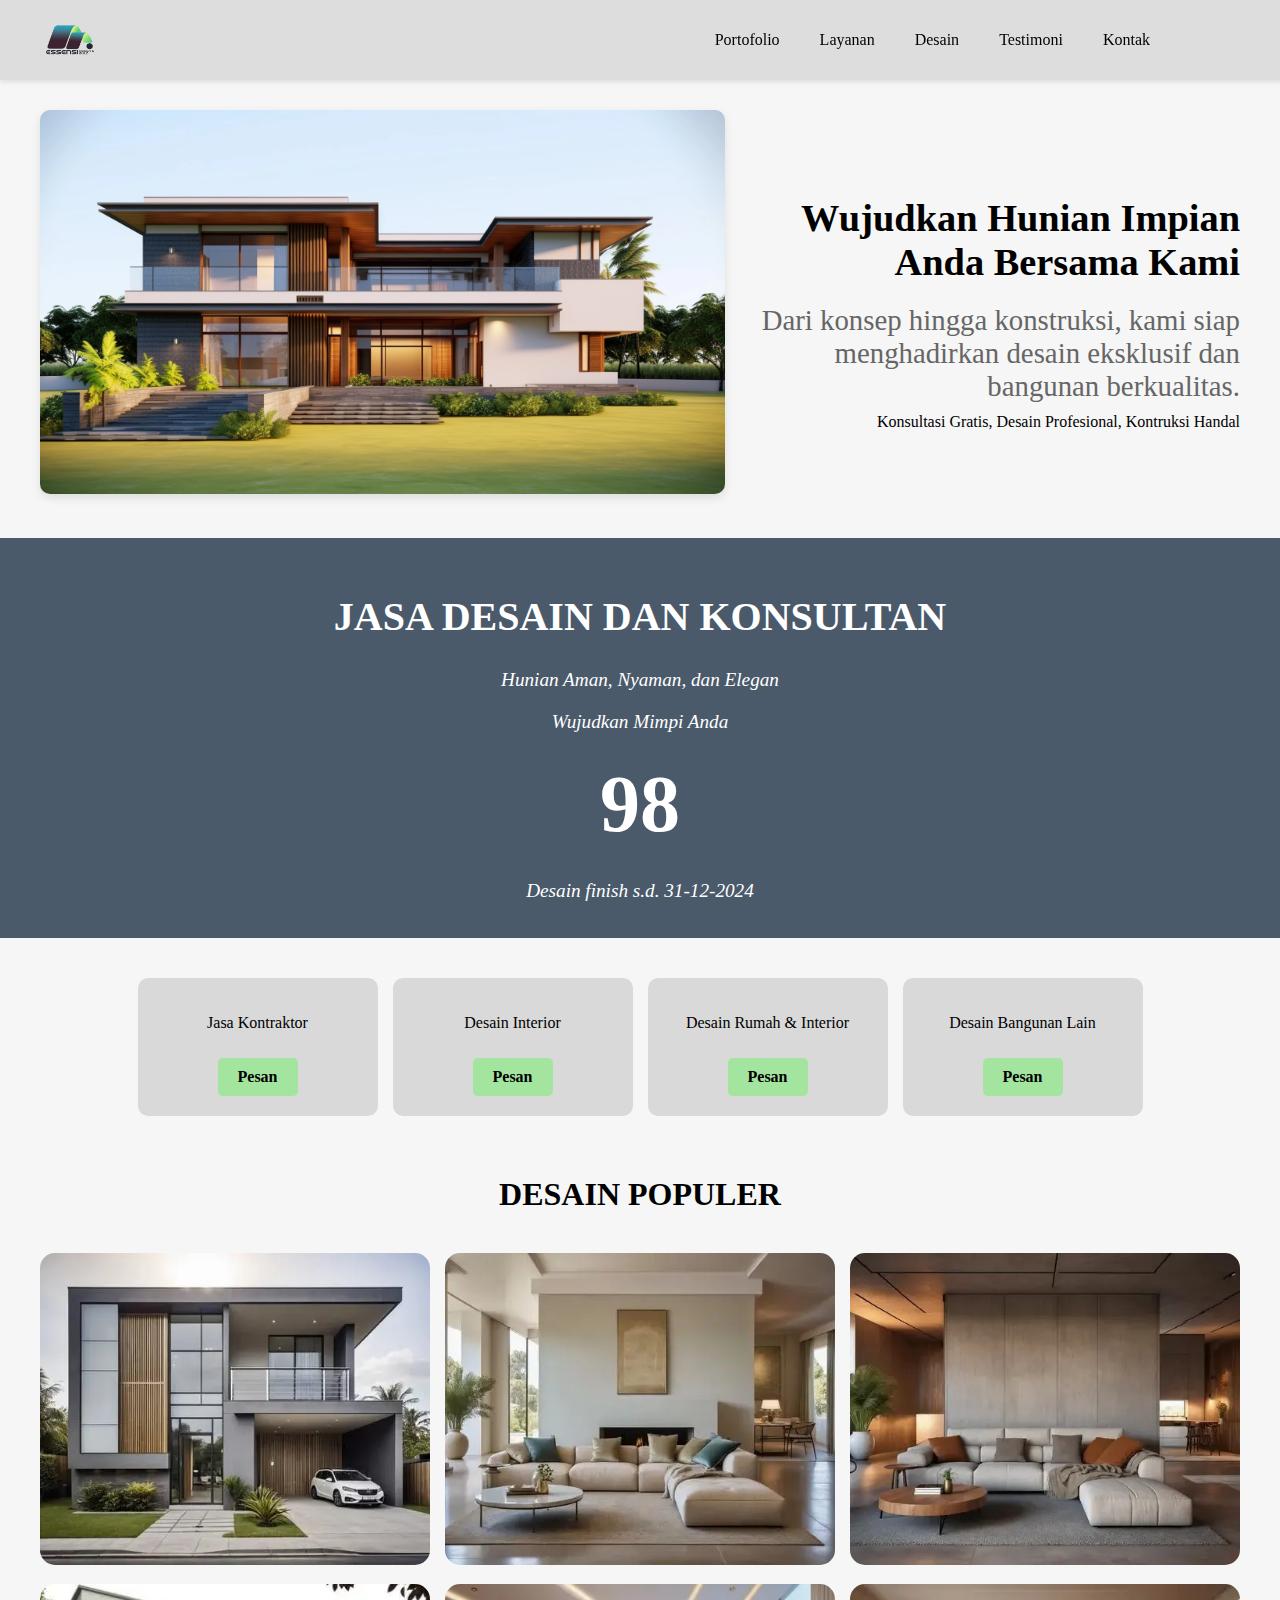
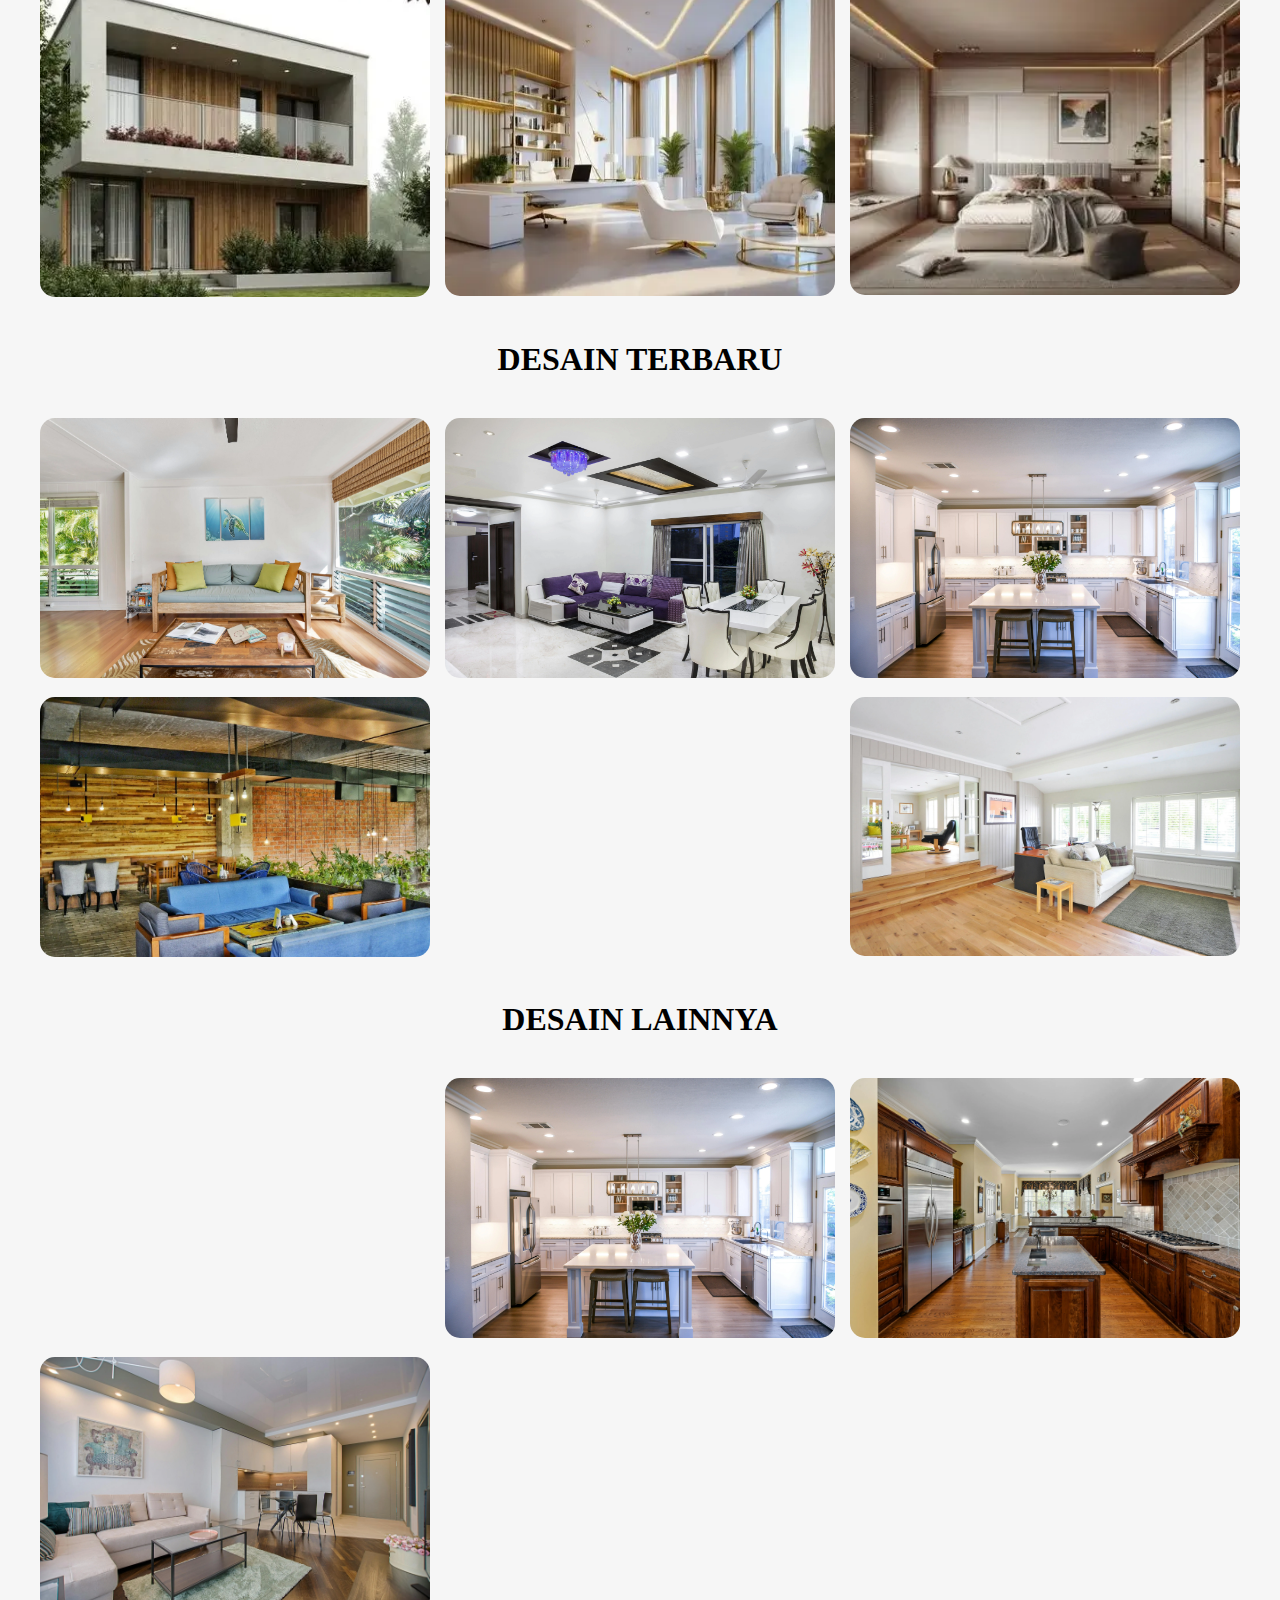
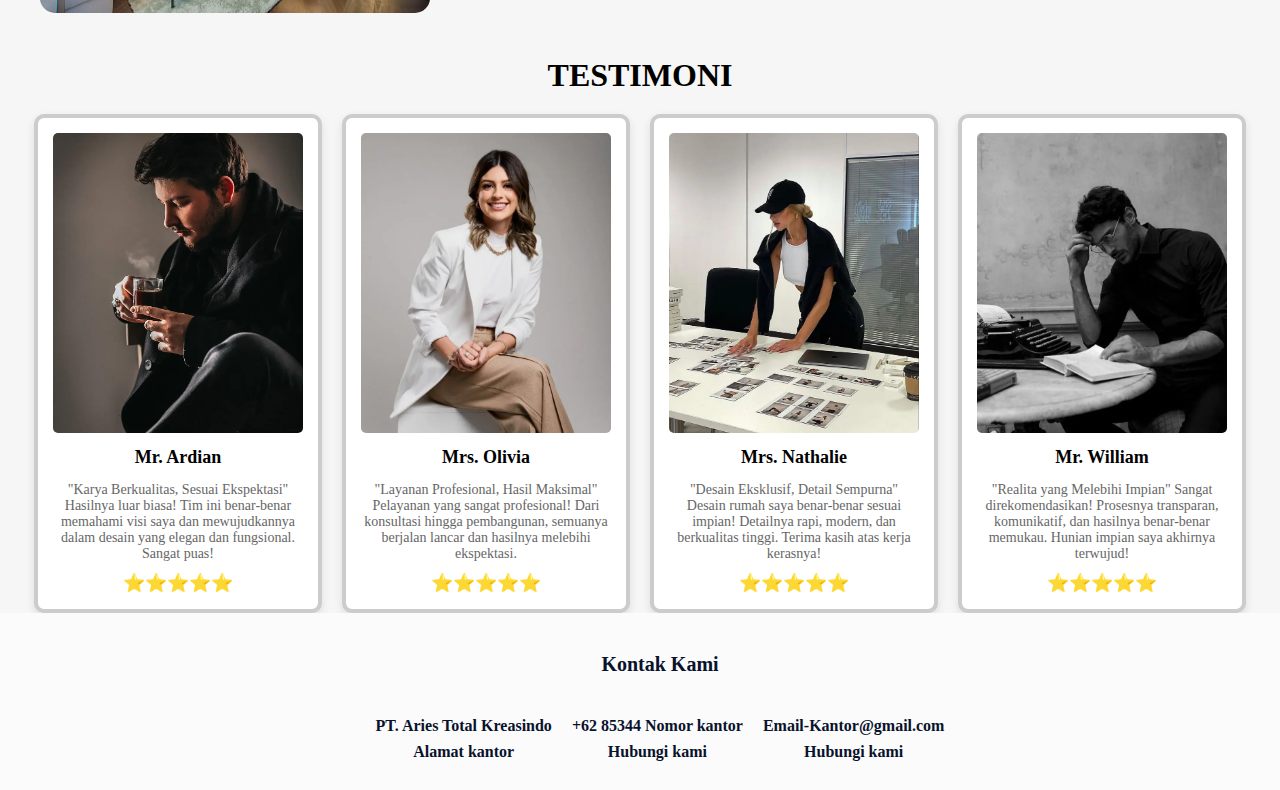
==== index.html @ 27dd362c "modif html dan css menambah link google consul" ====
<!DOCTYPE html>
<html lang="en">
  <head>
    <meta
      name="google-site-verification"
      content="Lhxa6I04Rz9DuN6aPB8t-ZEg6xB-5nT1MiV9J8UK8IE"
    />
    <!-- Google Tag Manager -->
    <script>
      (function (w, d, s, l, i) {
        w[l] = w[l] || [];
        w[l].push({ "gtm.start": new Date().getTime(), event: "gtm.js" });
        var f = d.getElementsByTagName(s)[0],
          j = d.createElement(s),
          dl = l != "dataLayer" ? "&l=" + l : "";
        j.async = true;
        j.src = "https://www.googletagmanager.com/gtm.js?id=" + i + dl;
        f.parentNode.insertBefore(j, f);
      })(window, document, "script", "dataLayer", "GTM-K8VXQ22W");
    </script>
    <!-- End Google Tag Manager -->
    <!-- Google tag (gtag.js) -->
    <script
      async
      src="https://www.googletagmanager.com/gtag/js?id=G-MWXCD2G1YJ"
    ></script>
    <script script>
      window.dataLayer = window.dataLayer || [];
      function gtag() {
        dataLayer.push(arguments);
      }
      gtag("js", new Date());
      gtag("config", "G-MWXCD2G1YJ");
    </script>
    <meta http-equiv="Expires" content="Mon, 01 Jan 2025 00:00:00 GMT" />
    <meta
      name="google-site-verification"
      content="nimETNYYicvZLIkMC8TzMScWFqzdzGbXaJ8xzexM8T8"
    />
    <meta charset="UTF-8" />
    <meta name="viewport" content="width=device-width, initial-scale=1.0" />
    <meta
      http-equiv="Cache-Control"
      content="no-cache, no-store, must-revalidate"
    />
    <meta http-equiv="Pragma" content="no-cache" />
    <meta http-equiv="Expires" content="0" />

    <!-- Font Google -->
    <link rel="preconnect" href="https://fonts.googleapis.com" />
    <link rel="preconnect" href="https://fonts.gstatic.com" crossorigin />
    <link
      href="https://fonts.googleapis.com/css2?family=Poppins:ital,wght@0,100;0,200;0,300;0,400;0,500;0,600;0,700;0,800;0,900;1,100;1,200;1,300;1,400;1,500;1,600;1,700;1,800;1,900&display=swap"
      rel="stylesheet"
    />
    <!-- My Sitemap XML -->
    <link rel="stylesheet" href="sitemap.xml" />
    <!-- My Script Js -->
    <link rel="stylesheet" href="script.js" />
    <!-- My Style -->
    <link rel="stylesheet" href="style.css?v=1.0" />
    <!-- Logo Title Bar -->
    <link rel="icon" href="image/LOGO4.webp" type="image/x-icon" />
    <!-- Title -->
    <title>Esensi Desain</title>
  </head>
  <body>
    <!-- Header -->
    <nav class="navbar">
      <div class="logo">
        <img src="image/LOGO4.webp" alt="Logo Perusahaan" width="200" />
        <p></p>
      </div>
      <!-- Tombol Hamburger -->
      <div class="hamburger">☰</div>
      <!-- Menu Navigasi -->
      <ul class="menu">
        <li><a href="#portofolio">Portofolio</a></li>
        <li><a href="#jasa-desain">Layanan</a></li>
        <li><a href="#desain-populer">Desain</a></li>
        <li><a href="#testimoni">Testimoni</a></li>
        <li>
          <a
            href="https://wa.me/PHONE_NUMBER?text=Halo,%20saya%20ingin%20memesan%20Jasa%20Kontraktor"
            >Kontak</a
          >
        </li>
      </ul>
    </nav>
    <!-- Header Akhir -->

    <!-- Badan Ke 1 -->
    <div class="container">
      <div class="image-section">
        <img
          src="image/bg2.webp"
          alt="Hunian Impian"
          loading="lazy"
          width="800"
          height="600"
        />
      </div>
      <div class="text-section">
        <h1>Wujudkan Hunian Impian Anda Bersama Kami</h1>
        <p>
          Dari konsep hingga konstruksi, kami siap menghadirkan desain eksklusif
          dan bangunan berkualitas.
        </p>
        <h8>Konsultasi Gratis, Desain Profesional, Kontruksi Handal</h8>
      </div>
    </div>
    <!-- Jasa Desain Rumah -->
    <div id="jasa-desain" class="section-banner">
      <h1>JASA DESAIN DAN KONSULTAN</h1>
      <p>Hunian Aman, Nyaman, dan Elegan</p>
      <p>Wujudkan Mimpi Anda</p>
      <div class="counter">98</div>
      <p class="date-info">Desain finish s.d. 31-12-2024</p>
    </div>
    <!-- Pesan -->
    <div class="container">
      <div class="card">
        <p>Jasa Kontraktor</p>
        <a
          href="https://wa.me/PHONE_NUMBER?text=Halo,%20saya%20ingin%20memesan%20Jasa%20Kontraktor"
          class="btn"
          >Pesan</a
        >
      </div>
      <div class="card">
        <p>Desain Interior</p>
        <a
          href="https://wa.me/PHONE_NUMBER?text=Halo,%20saya%20ingin%20memesan%20Jasa%20Desain%20Interior"
          class="btn"
          >Pesan</a
        >
      </div>
      <div class="card">
        <p>Desain Rumah &amp; Interior</p>
        <a
          href="https://wa.me/PHONE_NUMBER?text=Halo,%20saya%20ingin%20memesan%20Jasa%20Desain%20Rumah%20dan%20Interior"
          class="btn"
          >Pesan</a
        >
      </div>
      <div class="card">
        <p>Desain Bangunan Lain</p>
        <a
          href="https://wa.me/PHONE_NUMBER?text=Halo,%20saya%20ingin%20memesan%20Jasa%20Desain%20Bangunan%20Lain"
          class="btn"
          >Pesan</a
        >
      </div>
    </div>
    <!-- Desain Popular -->
    <h1>DESAIN POPULER</h1>
    <div id="desain-populer" class="image-grid">
      <picture>
        <source srcset="image/dp1.webp" type="image/webp" />
        <img
          src="image/dp1.jpg"
          alt="Desain rumah minimalis dengan konsep modern"
          loading="lazy"
          width="800"
          height="600"
        />
      </picture>
      <picture>
        <source srcset="image/dp2.webp" type="image/webp" />
        <img
          src="image/dp2.jpg"
          alt="Interior rumah dengan pencahayaan alami"
          loading="lazy"
          width="800"
          height="600"
        />
      </picture>
      <picture>
        <source srcset="image/dp3.webp" type="image/webp" />
        <img
          src="image/dp3.jpg"
          alt="Tata ruang yang elegan dengan warna netral"
          loading="lazy"
          width="800"
          height="600"
        />
      </picture>
      <picture>
        <source srcset="image/dp4.webp" type="image/webp" />
        <img
          src="image/dp4.jpg"
          alt="Dapur modern dengan desain minimalis"
          loading="lazy"
          width="800"
          height="600"
        />
      </picture>
      <picture>
        <source srcset="image/dp5.webp" type="image/webp" />
        <img
          src="image/dp5.jpg"
          alt="Kamar tidur dengan dekorasi kayu alami"
          loading="lazy"
          width="800"
          height="600"
        />
      </picture>
      <picture>
        <source srcset="image/dp6.webp" type="image/webp" />
        <img
          src="image/dp6.jpg"
          alt="Kamar tidur dengan dekorasi kayu alami"
          loading="lazy"
          width="800"
          height="600"
        />
      </picture>
    </div>
    <h1>DESAIN TERBARU</h1>
    <div class="image-grid">
      <picture>
        <source srcset="image/dt1.webp" type="image/webp" />
        <img
          src="image/dt1.jpg"
          alt="Desain rumah modern minimalis"
          loading="lazy"
          width="800"
          height="600"
        />
      </picture>
      <picture>
        <source srcset="image/dt2.webp" type="image/webp" />
        <img
          src="image/dt2.jpg"
          alt="Interior rumah dengan pencahayaan alami"
          loading="lazy"
          width="800"
          height="600"
        />
      </picture>
      <picture>
        <source srcset="image/dt3.webp" type="image/webp" />
        <img
          src="image/dt3.jpg"
          alt="Desain ruang tamu elegan"
          loading="lazy"
          width="800"
          height="600"
        />
      </picture>
      <picture>
        <source srcset="image/dt4.webp" type="image/webp" />
        <img
          src="image/dt4.jpg"
          alt="Dapur dengan konsep terbuka"
          loading="lazy"
          width="800"
          height="600"
        />
      </picture>
      <picture>
        <source srcset="image/dt5.webp" type="image/webp" />
        <img
          src="image/dt5.jpg"
          alt="Kamar tidur nyaman dengan dekorasi kayu"
          loading="lazy"
          width="800"
          height="600"
        />
      </picture>
      <picture>
        <source srcset="image/dt6.webp" type="image/webp" />
        <img
          src="image/dt6.jpg"
          alt="Teras rumah minimalis modern"
          loading="lazy"
          width="800"
          height="600"
        />
      </picture>
    </div>
    <h1>DESAIN LAINNYA</h1>
    <div class="image-grid">
      <picture>
        <source srcset="image/dl1.webp" type="image/webp" />
        <img
          src="image/dl1.jpg"
          alt="Desain rumah modern minimalis"
          loading="lazy"
          width="800"
          height="600"
        />
      </picture>
      <picture>
        <source srcset="image/dl2.webp" type="image/webp" />
        <img
          src="image/dl2.jpg"
          alt="Desain rumah modern minimalis"
          loading="lazy"
          width="800"
          height="600"
        />
      </picture>
      <picture>
        <source srcset="image/dl3.webp" type="image/webp" />
        <img
          src="image/dl3.jpg"
          alt="Desain rumah modern minimalis"
          loading="lazy"
          width="800"
          height="600"
        />
      </picture>
      <picture>
        <source srcset="image/dl4.webp" type="image/webp" />
        <img
          src="image/dl4.jpg"
          alt="Dapur dengan konsep terbuka"
          loading="lazy"
          width="800"
          height="600"
        />
      </picture>
      <picture>
        <source srcset="image/dl5.webp" type="image/webp" />
        <img
          src="image/dl5.jpg"
          alt="Kamar tidur nyaman dengan dekorasi kayu"
          loading="lazy"
          width="800"
          height="600"
        />
      </picture>
      <picture>
        <source srcset="image/dl6.webp" type="image/webp" />
        <img
          src="image/dl6.jpg"
          alt="Teras rumah minimalis modern"
          loading="lazy"
          width="800"
          height="600"
        />
      </picture>
    </div>

    <!-- Testimoni -->
    <h1>TESTIMONI</h1>
    <div id="testimoni" class="testimonial-container">
      <div class="testimonial-card">
        <picture>
          <source srcset="image/tes1.webp" type="image/webp" />
          <img
            src="image/tes1.jpg"
            alt="mewujudkannya dalam desain yang elegan dan fungsional"
            loading="lazy"
            width="800"
            height="600"
          />
        </picture>
        <h2>Mr. Ardian</h2>
        <p>
          "Karya Berkualitas, Sesuai Ekspektasi" Hasilnya luar biasa! Tim ini
          benar-benar memahami visi saya dan mewujudkannya dalam desain yang
          elegan dan fungsional. Sangat puas!
        </p>
        <div class="stars">⭐⭐⭐⭐⭐</div>
      </div>

      <div class="testimonial-card">
        <picture>
          <source srcset="image/tes2.webp" type="image/webp" />
          <img
            src="image/tes2.jpg"
            alt="sangat profesional! Dari konsultasi hingga pembangunan, semuanya berjalan lancar dan hasilnya melebihi ekspektasi"
            loading="lazy"
            width="800"
            height="600"
          />
        </picture>
        <h2>Mrs. Olivia</h2>
        <p>
          "Layanan Profesional, Hasil Maksimal" Pelayanan yang sangat
          profesional! Dari konsultasi hingga pembangunan, semuanya berjalan
          lancar dan hasilnya melebihi ekspektasi.
        </p>
        <div class="stars">⭐⭐⭐⭐⭐</div>
      </div>

      <div class="testimonial-card">
        <picture>
          <source srcset="image/tes3.webp" type="image/webp" />
          <img
            src="image/tes3.jpg"
            alt="Desain rumah saya benar-benar sesuai impian! Detailnya rapi, modern, dan berkualitas tinggi. Terima kasih atas kerja kerasnya"
            loading="lazy"
            width="800"
            height="600"
          />
        </picture>
        <h2>Mrs. Nathalie</h2>
        <p>
          "Desain Eksklusif, Detail Sempurna" Desain rumah saya benar-benar
          sesuai impian! Detailnya rapi, modern, dan berkualitas tinggi. Terima
          kasih atas kerja kerasnya!
        </p>
        <div class="stars">⭐⭐⭐⭐⭐</div>
      </div>

      <div class="testimonial-card">
        <picture>
          <source srcset="image/tes4.webp" type="image/webp" />
          <img
            src="image/tes4.jpg"
            alt="Prosesnya transparan, komunikatif, dan hasilnya benar-benar memukau. Hunian impian saya akhirnya terwujud"
            loading="lazy"
            width="800"
            height="600"
          />
        </picture>
        <h2>Mr. William</h2>
        <p>
          "Realita yang Melebihi Impian" Sangat direkomendasikan! Prosesnya
          transparan, komunikatif, dan hasilnya benar-benar memukau. Hunian
          impian saya akhirnya terwujud!
        </p>
        <div class="stars">⭐⭐⭐⭐⭐</div>
      </div>
    </div>

    <!-- Staf Ahli 
    <h1>STAFF AHLI</h1>
    <div id="staf-ahli" class="staff-container">
      <div class="staff-card">
        <picture>
          <source srcset="image/staf1.webp" type="image/webp" />
          <img
            src="image/staf1.jpg"
            alt="Staff 1"
            loading="lazy"
            width="800"
            height="600"
          />
        </picture>
        <h2>Mr. Arif</h2>
        <p>Senior ARC.</p>
      </div>

      <div class="staff-card">
        <picture>
          <source srcset="image/staf3.webp" type="image/webp" />
          <img
            src="image/staf3.jpg"
            alt="Senior ARC"
            loading="lazy"
            width="800"
            height="600"
          />
        </picture>
        <h2>Mrs. Lisa</h2>
        <p>Senior ARC.</p>
      </div>

      <div class="staff-card">
        <picture>
          <source srcset="image/staf2.webp" type="image/webp" />
          <img
            src="image/staf2.jpg"
            alt="Site Engineering"
            loading="lazy"
            width="800"
            height="600"
          />
        </picture>
        <h2>Mr. Nasri</h2>
        <p>S.E</p>
      </div>

      <div class="staff-card">
        <picture>
          <source srcset="image/staf4.webp" type="image/webp" />
          <img
            src="image/staf4.jpg"
            alt="Senior ARC"
            loading="lazy"
            width="800"
            height="600"
          />
        </picture>
        <h2>Mrs. Martha</h2>
        <p>Senior ARC.</p>
      </div>
    </div>-->

    <!-- Hubungkan file JavaScript -->
    <script src="script.js?v=1.0" defer></script>
    <!-- Foater AWAL -->
    <footer class="footer">
      <h3>Kontak Kami</h3>
      <div class="footer-container">
        <div class="footer-item">
          <i class="fas fa-building"></i>
          <p>
            <a href="https://maps.app.goo.gl/mDukpRxRAT25oryx7" target="_blank">
              PT. Aries Total Kreasindo<br />Alamat kantor
            </a>
          </p>
        </div>
        <div class="footer-item center">
          <i class="fas fa-phone"></i>
          <p>
            <a href="tel:+6285344........."
              >+62 85344 Nomor kantor <br />Hubungi kami</a
            >
          </p>
        </div>
        <div class="footer-item">
          <i class="fas fa-envelope"></i>
          <p>
            <a href="mailto:Somasi@gmail.com"
              >Email-Kantor@gmail.com <br />
              Hubungi kami</a
            >
          </p>
        </div>
      </div>
    </footer>
    <!-- Foater AKHIR -->
    <!-- Google Tag Manager (noscript) -->
    <noscript
      ><iframe
        src="https://www.googletagmanager.com/ns.html?id=GTM-K8VXQ22W"
        height="0"
        width="0"
        style="display: none; visibility: hidden"
      ></iframe
    ></noscript>
    <!-- End Google Tag Manager (noscript) -->
  </body>
</html>
---- style.css ----
/** @format */

:root {
  --primary-color: black;
}
img[loading="lazy"] {
  opacity: 0;
  transition: opacity 0.5s ease-in-out;
}

img[loading="lazy"].loaded {
  opacity: 1;
}

body {
  margin: 0;
  font-family: Georgia, "Times New Roman", Times, serif;
  color: var(--primary-color);
  background: #f6f6f6;
  padding-top: 70px;
  overflow-x: hidden;
}
html,
body {
  overflow-x: hidden;
}

/* HEADER */
/* Logo */
.logo {
  display: flex;
  align-items: center;
  gap: clamp (5px, 2vw, 12px); /* Jarak antara logo dan teks*/
}
.logo img {
  height: auto; /* Ukuran logo */
  max-width: 100px;
}
.logo p {
  font-size: clamp (14px, 3vw, 18px);
  white-space: nowrap; /* Mencegah teks turun kebawah*/
}

/* Navbar */
.navbar {
  display: flex; /* Menjadikan navbar fleksibel */
  justify-content: space-between; /* Logo di kiri, menu di kanan */
  align-items: center; /* Pusatkan vertikal */
  padding: 15px 20px; /* Padding agar terlihat lebih rapi */
  background: #ddd; /* Warna background navbar */
  position: fixed;
  top: 0;
  width: 100%;
  z-index: 1000;
  left: 0;
  gap: 20px; /* Jarak Antara Menu */
  box-shadow: 0 2px 5px rgba(0, 0, 0, 0.1);
}

/* Menu Navigasi */
.menu {
  list-style: none; /* Hilangkan bullet list */
  display: flex; /* Menu ditampilkan horizontal */
}
.menu.active {
  display: flex !important; /* Paksa agar Menu Muncul */
  flex-direction: column;
}

.menu li {
  margin: 0 15px; /* Jarak antar menu */
}
.menu li:last-child {
  margin-right: 150px;
}

.menu a {
  text-decoration: none; /* Hilangkan garis bawah */
  color: black; /* Warna teks menu */
  font-size: 16px; /* Ukuran teks */
  transition: 0.3s; /* Efek transisi saat hover */
  padding-left: 10px;
}

/* Efek hover */
.menu a:hover {
  color: #fbbf24; /* Warna berubah saat hover */
}

/* Hamburger Button (disembunyikan di desktop) */
.hamburger {
  display: none; /* Default: tidak tampil di layar besar */
  font-size: 30px; /* Ukuran ikon */
  color: black; /* Warna ikon */
  cursor: pointer; /* Cursor jadi tangan saat hover */
  padding-right: 100px;
}

/* ======= Responsif: Menu untuk HP & Tablet ======= */
@media (max-width: 768px) {
  .navbar {
    position: fixed;
    top: 0;
    width: 100%;
    z-index: 1000;
  }
  .menu {
    position: absolute; /* Posisi tetap */
    top: 60px; /* Jarak dari atas */
    right: 10px; /* Menempel di kanan */
    width: 200px; /* Lebar menu */
    background: #d9d9d9; /* Warna background menu */
    flex-direction: column; /* Ubah menu jadi vertikal */
    text-align: left; /* Teks rata kiri */
    display: none; /* Default: menu disembunyikan */
    padding: 15px 20px; /* Padding dalam menu */
    border-radius: 5px; /* Membuat sudut lebih lembut */
  }

  .menu.active {
    display: flex; /* Menu ditampilkan saat tombol hamburger diklik */
  }

  .menu li {
    margin: 10px 0; /* Jarak antar menu di mode mobile */
    padding-left: 20px;
  }
  .menu li:last-child {
    margin-right: 0;
  }

  .hamburger {
    display: block; /* Ikon hamburger muncul di layar kecil */
  }
}

.header {
  padding: 10px 15px;
}

.logo img {
  height: 40px;
}

.logo p {
  display: none;
}

/* Smooth Scroll */
html {
  scroll-behavior: smooth;
}

section {
  height: 100vh; /* Biar tiap section terlihat seperti slide */
  display: flex;
  align-items: center;
  justify-content: center;
  font-size: 2rem;
  background-color: #f4f4f4;
  border-bottom: 1px solid #ddd;
}

/* Badang Ke 1 */
.container {
  display: flex;
  align-items: center;
  justify-content: center;
  gap: 20px;
  padding: 40px;
  max-width: 1200px;
  margin: auto;
}
.image-section img {
  max-width: 100%;
  height: auto;
  border-radius: 10px;
  box-shadow: 0px 4px 10px rgba(0, 0, 0, 0.1);
}
.text-section {
  max-width: 500px;
  text-align: right;
}
.text-section h1 {
  font-size: clamp(1.5rem, 3vw, 2.5rem); /* Menyesuaikan dengan layar */
  color: black;
  text-align: right;
}
.text-section p {
  font-size: clamp(1rem, 2.5vw, 1.8rem);
  color: #666;
  margin: 10px 0;
}
.text-section h5 {
  font-size: clamp(1rem, 5vw, 1.5rem);
  color: #666;
}

@media (max-width: 768px) {
  .container {
    flex-direction: column;
    text-align: right;
  }
  .text-section {
    max-width: 100%;
    text-align: center;
  }
  .text-section h1 {
    text-align: center;
  }
}
/* Bagian Ke 1 Akhir */

/* Jasa Desain Rumah */
.section-banner {
  background-color: #4a5a6a;
  color: white;
  padding: 50px 20px;
  display: flex;
  flex-direction: column;
  align-items: center;
  justify-content: center;
  text-align: center;
  height: 300px;
}
.section-banner h1 {
  font-size: 2.5rem;
  font-weight: bold;
  margin-bottom: 10px;
}
.section-banner p {
  font-style: italic;
  font-size: 1.2rem;
  margin-bottom: 1px;
}
.counter {
  font-size: 5rem;
  font-weight: bold;
  margin: 25px 0 10px;
}
.date-info {
  font-size: 1.2rem;
}

/* Pesan */
.container {
  display: flex;
  gap: 15px;
}
.card {
  background-color: #d9d9d9;
  padding: 20px;
  text-align: center;
  border-radius: 10px;
  width: 200px;
}
.btn {
  background-color: #a3e59f;
  border: none;
  padding: 10px 20px;
  margin-top: 10px;
  border-radius: 5px;
  text-decoration: none;
  color: black;
  font-weight: bold;
  display: inline-block;
}
/* Desain Popular */
h1 {
  font-size: 2rem; /* Ukuran font judul */
  margin: 20px 0;
  font-weight: bold;
  text-align: center;
}

/* Container grid untuk menampilkan gambar */
.image-grid {
  display: grid;
  grid-template-columns: repeat(auto-fit, minmax(300px, 1fr));
  /* Grid akan menyesuaikan jumlah kolom berdasarkan ukuran layar */
  gap: 15px; /* Jarak antara gambar */
  padding: 20px;
  max-width: 1200px; /* Lebar maksimum container */
  margin: auto; /* Pusatkan container */
}

/* Gaya untuk gambar dalam grid */
.image-grid img {
  width: 100%; /* Gambar akan memenuhi grid */
  height: auto; /* Menjaga aspek rasio gambar */
  border-radius: 15px; /* Membuat sudut gambar melengkung */
  transition: transform 0.3s ease-in-out; /* Efek transisi saat hover */
}

/* Efek ketika gambar di-hover */
.image-grid img:hover {
  transform: scale(1.05); /* Membesarkan gambar sedikit saat disentuh */
}

/* Testimoni */
.testimonial-container {
  display: flex;
  justify-content: center;
  gap: 20px;
  flex-wrap: wrap;
}

.testimonial-card {
  background: white;
  border-radius: 10px;
  overflow: hidden;
  padding: 15px;
  box-shadow: 0px 4px 10px rgba(0, 0, 0, 0.1);
  max-width: 250px;
  text-align: center;
  border: 4px solid #ccc;
}

.testimonial-card img {
  width: 100%;
  border-radius: 5px;
  height: auto;
  max-height: 300px;
  object-fit: cover;
}

.testimonial-card h2 {
  font-size: 18px;
  margin: 10px 0;
  font-weight: bold;
}

.testimonial-card p {
  font-size: 14px;
  color: #666;
  margin-bottom: 10px;
}

.stars {
  color: gold;
  font-size: 18px;
}

/* Pengaturan tampilan di tablet */
@media (max-width: 768px) {
  .image-grid {
    grid-template-columns: repeat(2, 1fr);
    /* Menampilkan 2 kolom gambar di layar tablet */
  }
}

/* Pengaturan tampilan di ponsel */
@media (max-width: 480px) {
  .image-grid {
    grid-template-columns: 1fr;
    /* Menampilkan 1 kolom gambar di layar ponsel */
  }
}
/* Testimoni Akhir */

/* Staf Ahli */

.staff-container {
  display: flex;
  justify-content: center;
  gap: 20px;
  flex-wrap: wrap;
}

.staff-card {
  background: white;
  border-radius: 10px;
  overflow: hidden;
  max-width: 250px;
  text-align: center;
  box-shadow: 0px 4px 10px rgba(0, 0, 0, 0.1);
}

.staff-card img {
  width: 100%;
  height: auto;
  max-height: 300px; /* Sesuaikan tinggi maksimum */
  object-fit: cover;
}

.staff-card h2 {
  font-size: 18px;
  font-weight: bold;
  margin: 10px 0;
}

.staff-card p {
  font-size: 14px;
  color: #666;
  margin-bottom: 15px;
}

/* Foater  */
/* Footer styling */
.footer {
  background-color: #fbfbfb;
  color: #09122c;
  text-align: center;
  padding: 20px;
  font-family: Georgia, "Times New Roman", Times, serif, sans-serif;
  width: 100%;
  position: relative;
}

.footer h3 {
  margin-bottom: 15px;
  font-size: 20px;
  color: #09122c;
}

.footer-container {
  display: flex;
  flex-wrap: wrap;
  justify-content: center;
  gap: 20px;
  max-width: 1200px;
  margin: 0 auto;
}

.footer-item {
  display: flex;
  align-items: center;
  gap: 12px;
  flex-direction: column;
  max-width: 250px;
  text-align: center;
}
.footer-item p {
  margin: 5px 0; /* Memberi Jarak Antara Paragraf */
  line-height: 1.6; /* spasi antara baris agar lebih nyaman dibaca */
}

.footer-item i {
  font-size: 24px;
  color: #09122c;
  margin-top: 5px; /* Jarak ikon dengan Teks */
}

.footer-item a {
  color: #09122c;
  text-decoration: none;
  font-weight: bold;
}

.footer-item a:hover {
  text-decoration: underline;
}

/* Responsiveness */
@media (max-width: 768px) {
  .footer-container {
    flex-direction: column;
    align-items: center;
  }
  .footer-item {
    max-width: 100%;
  }
  .footer h3 {
    font-size: 18px;
    margin-bottom: 10px; /* jarak judul dengan Kontak */
  }
  .footer-item i {
    font-size: 20px;
    margin-bottom: 3px;
  }
  .footer-item p {
    font-size: 14px;
    margin: 3px 0;
  }
}
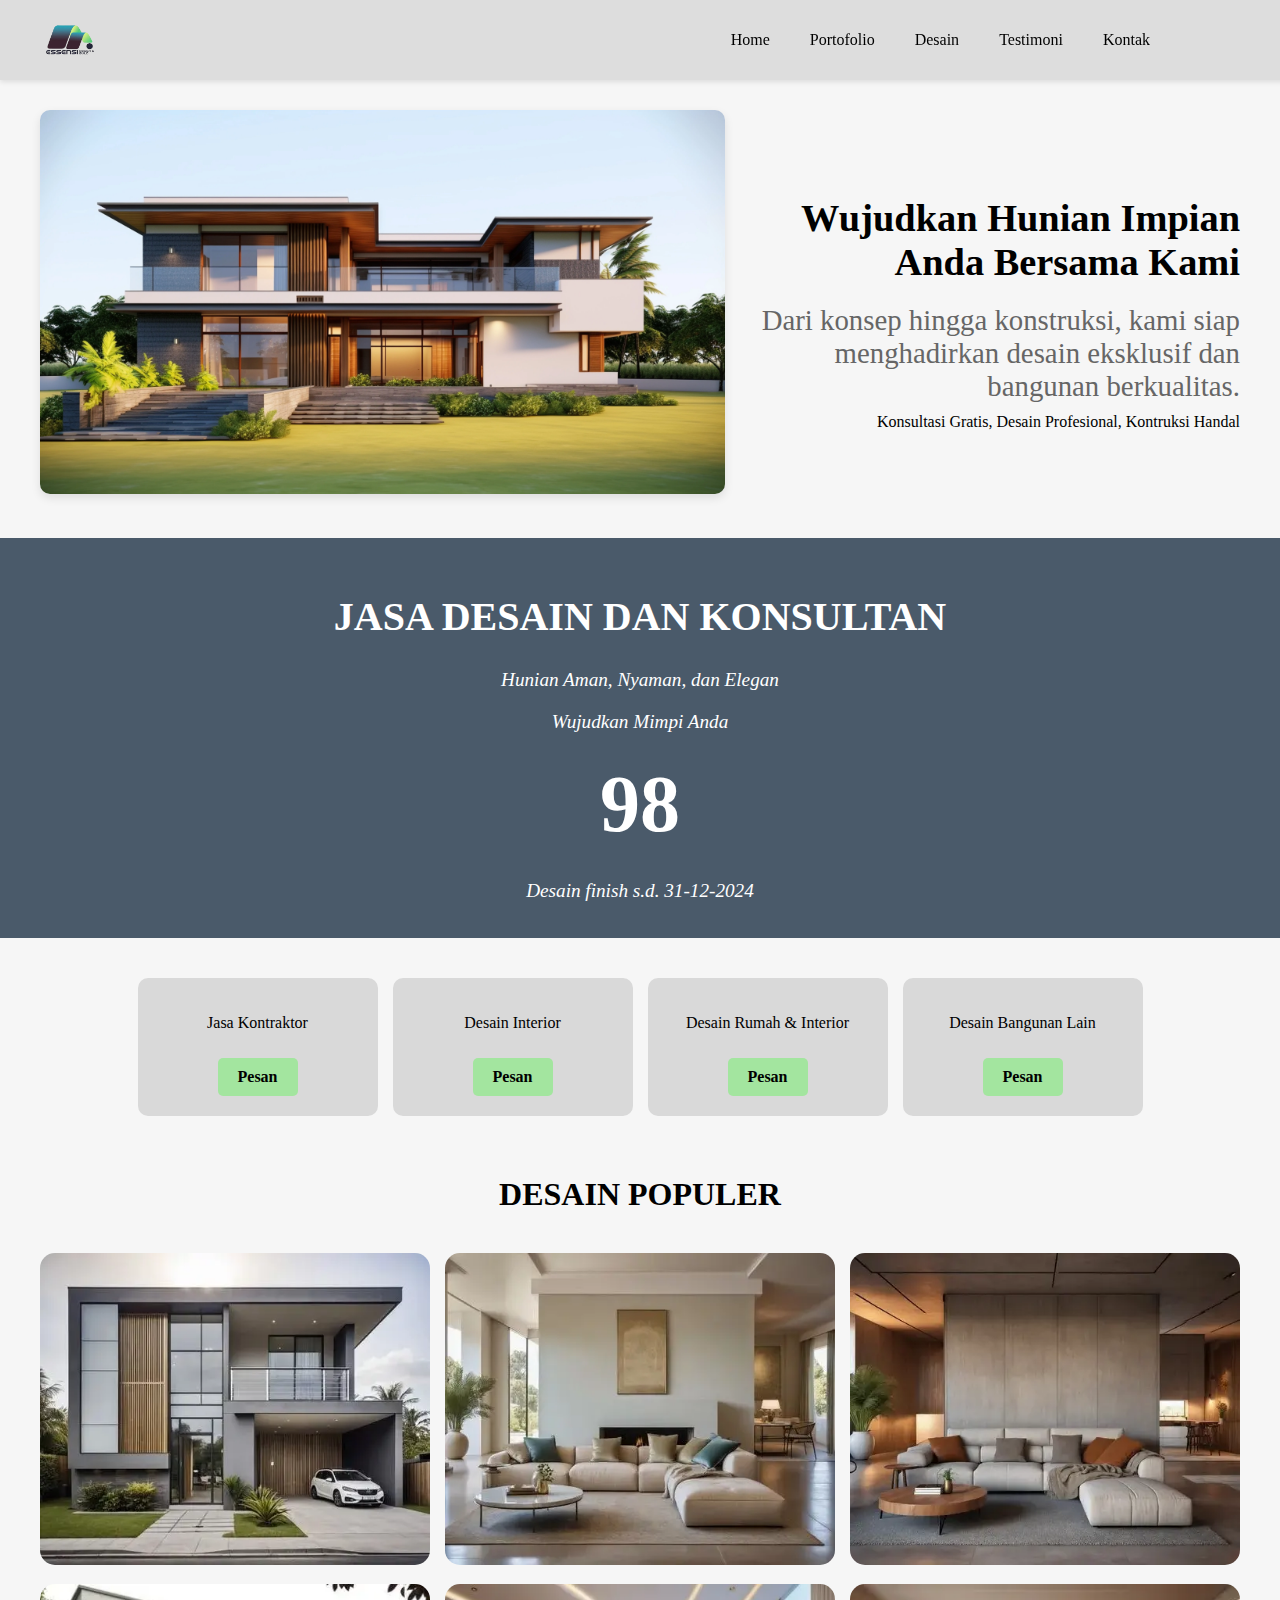
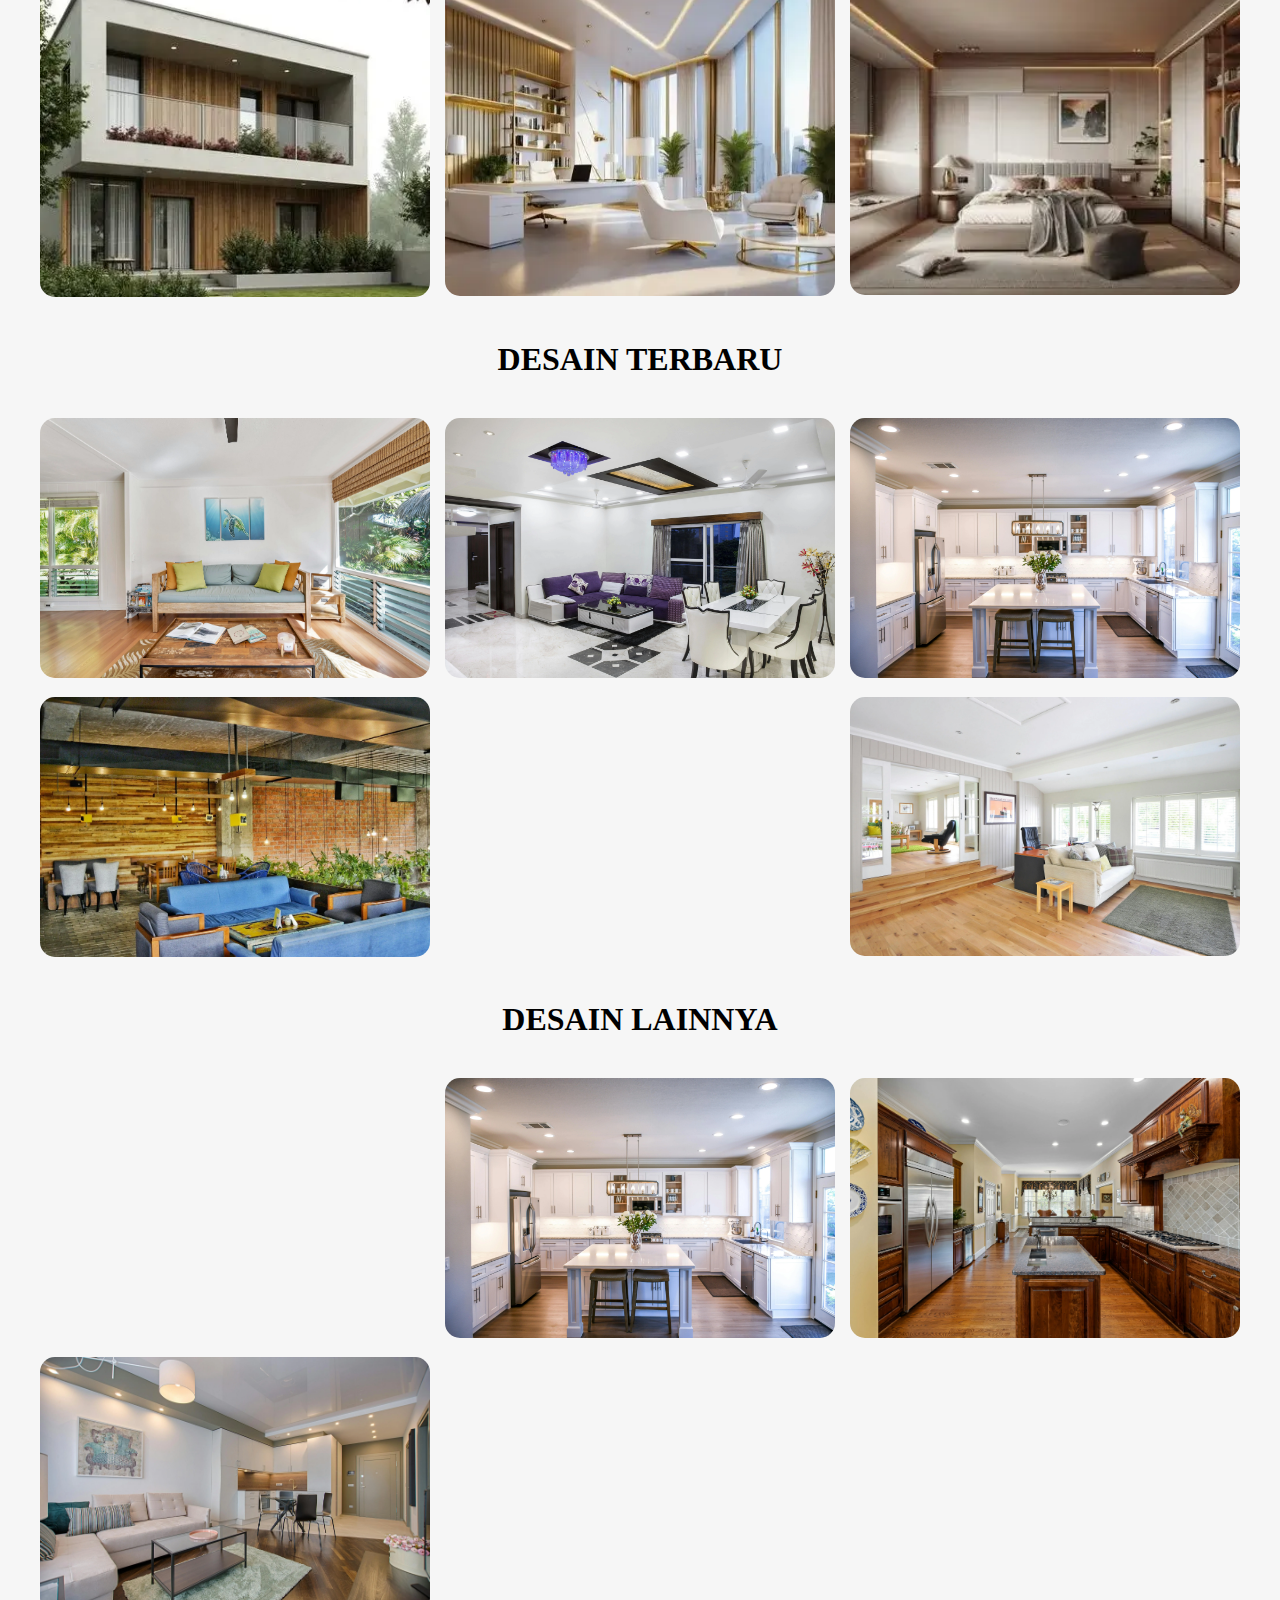
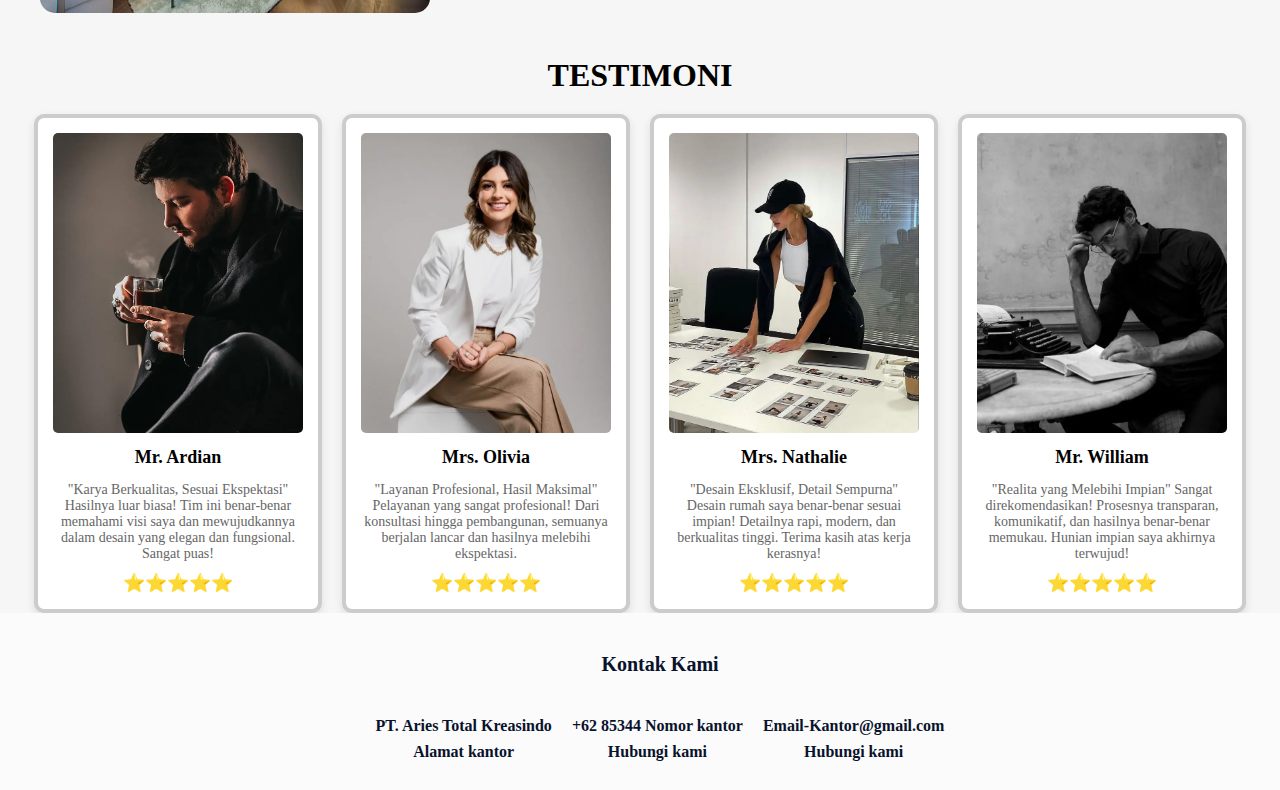
==== commit 0d0fc72a: "modif navbar meruba layanan jadi home" ====
--- a/index.html
+++ b/index.html
@@ -75,8 +75,8 @@
       <div class="hamburger">☰</div>
       <!-- Menu Navigasi -->
       <ul class="menu">
+        <li><a href="#jasa-desain">Home</a></li>
         <li><a href="#portofolio">Portofolio</a></li>
-        <li><a href="#jasa-desain">Layanan</a></li>
         <li><a href="#desain-populer">Desain</a></li>
         <li><a href="#testimoni">Testimoni</a></li>
         <li>
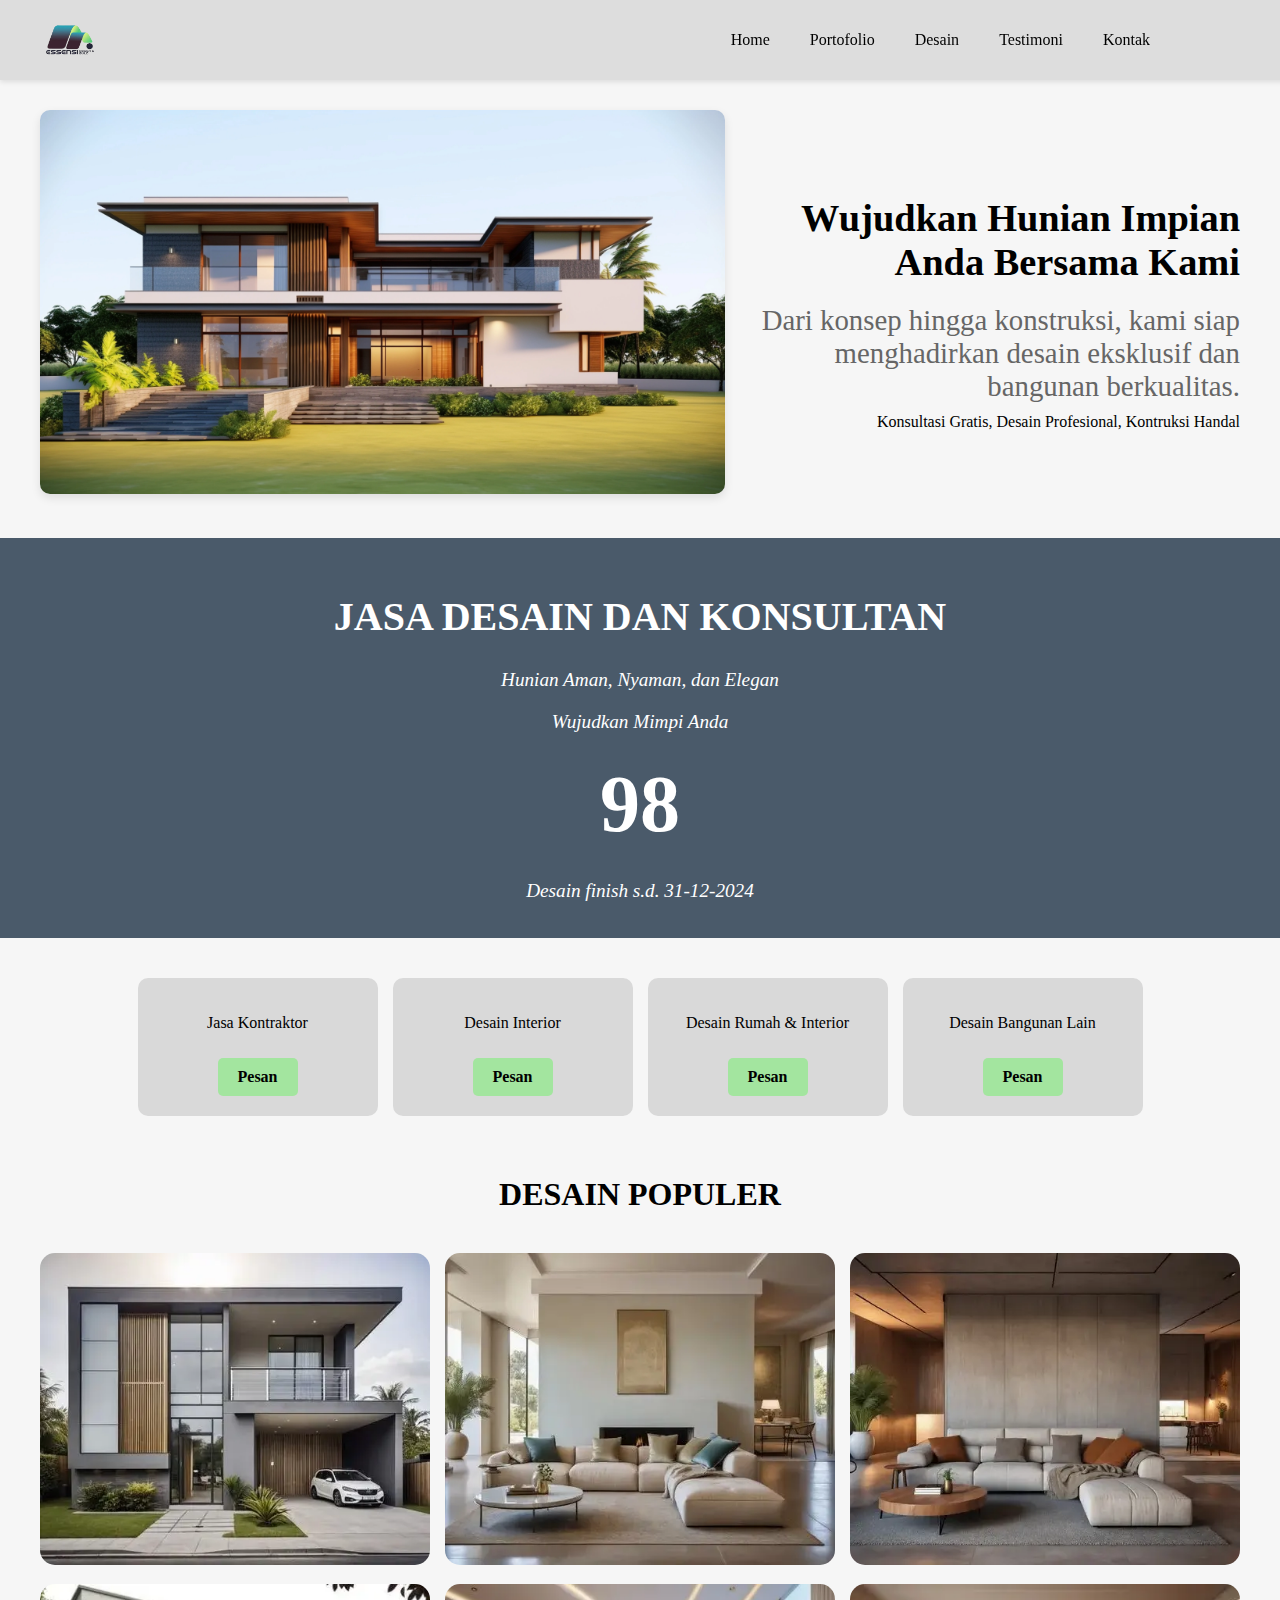
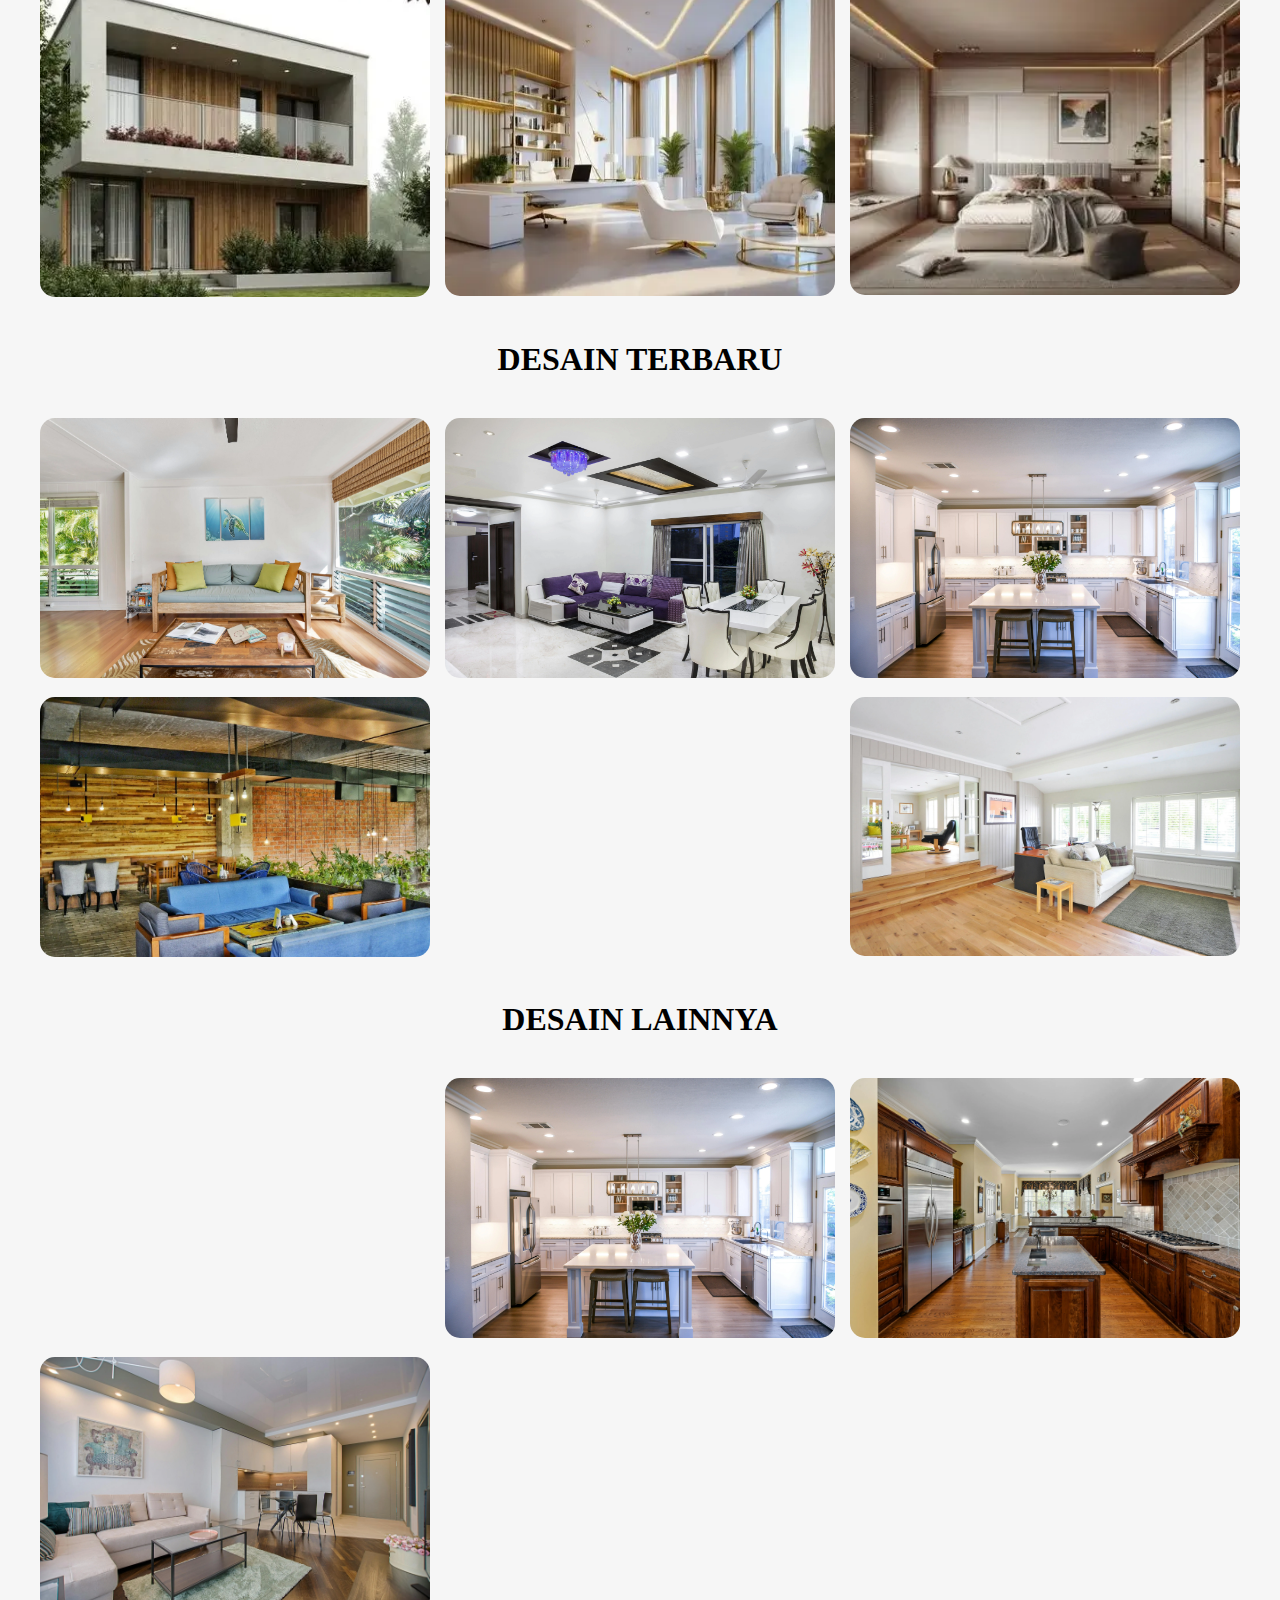
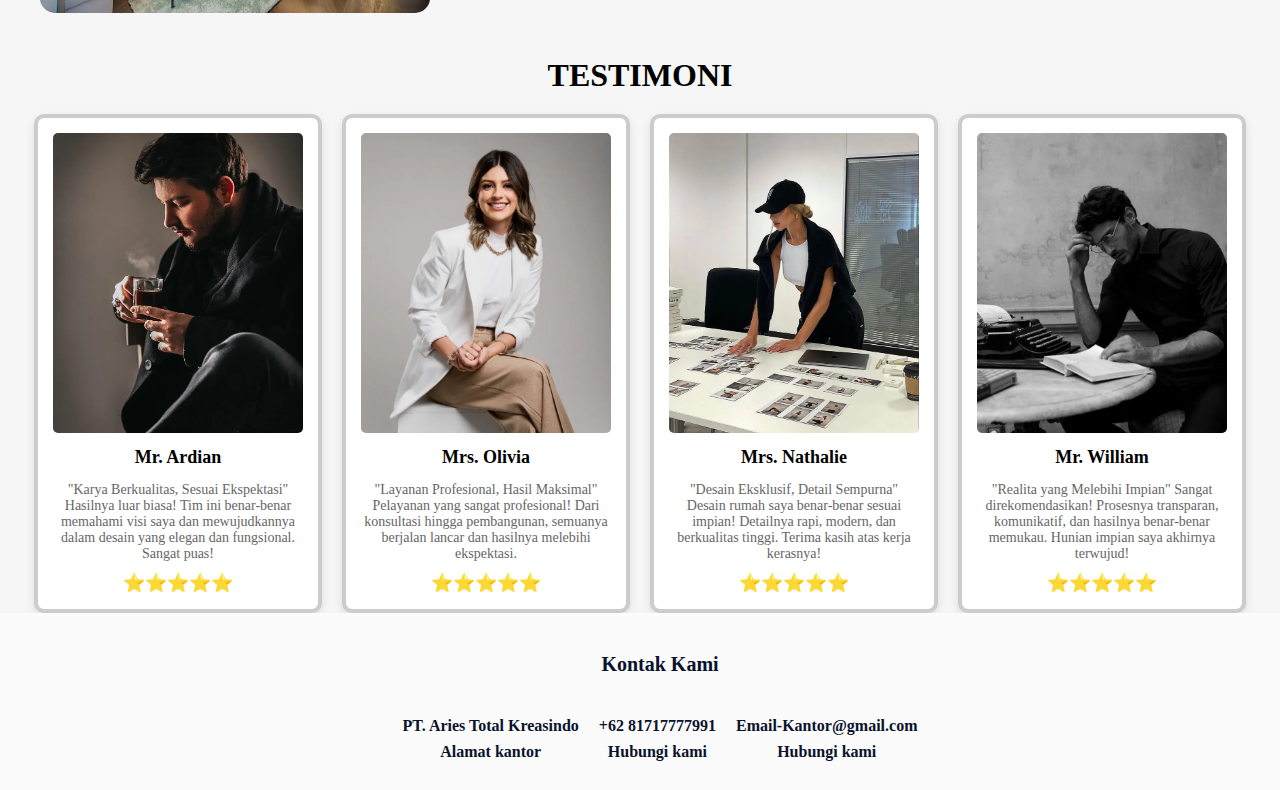
==== commit 40b43b9f: "menambah nomor telpon kantor" ====
--- a/index.html
+++ b/index.html
@@ -509,7 +509,7 @@
           <i class="fas fa-phone"></i>
           <p>
             <a href="tel:+6285344........."
-              >+62 85344 Nomor kantor <br />Hubungi kami</a
+              >+62 81717777991 <br />Hubungi kami</a
             >
           </p>
         </div>
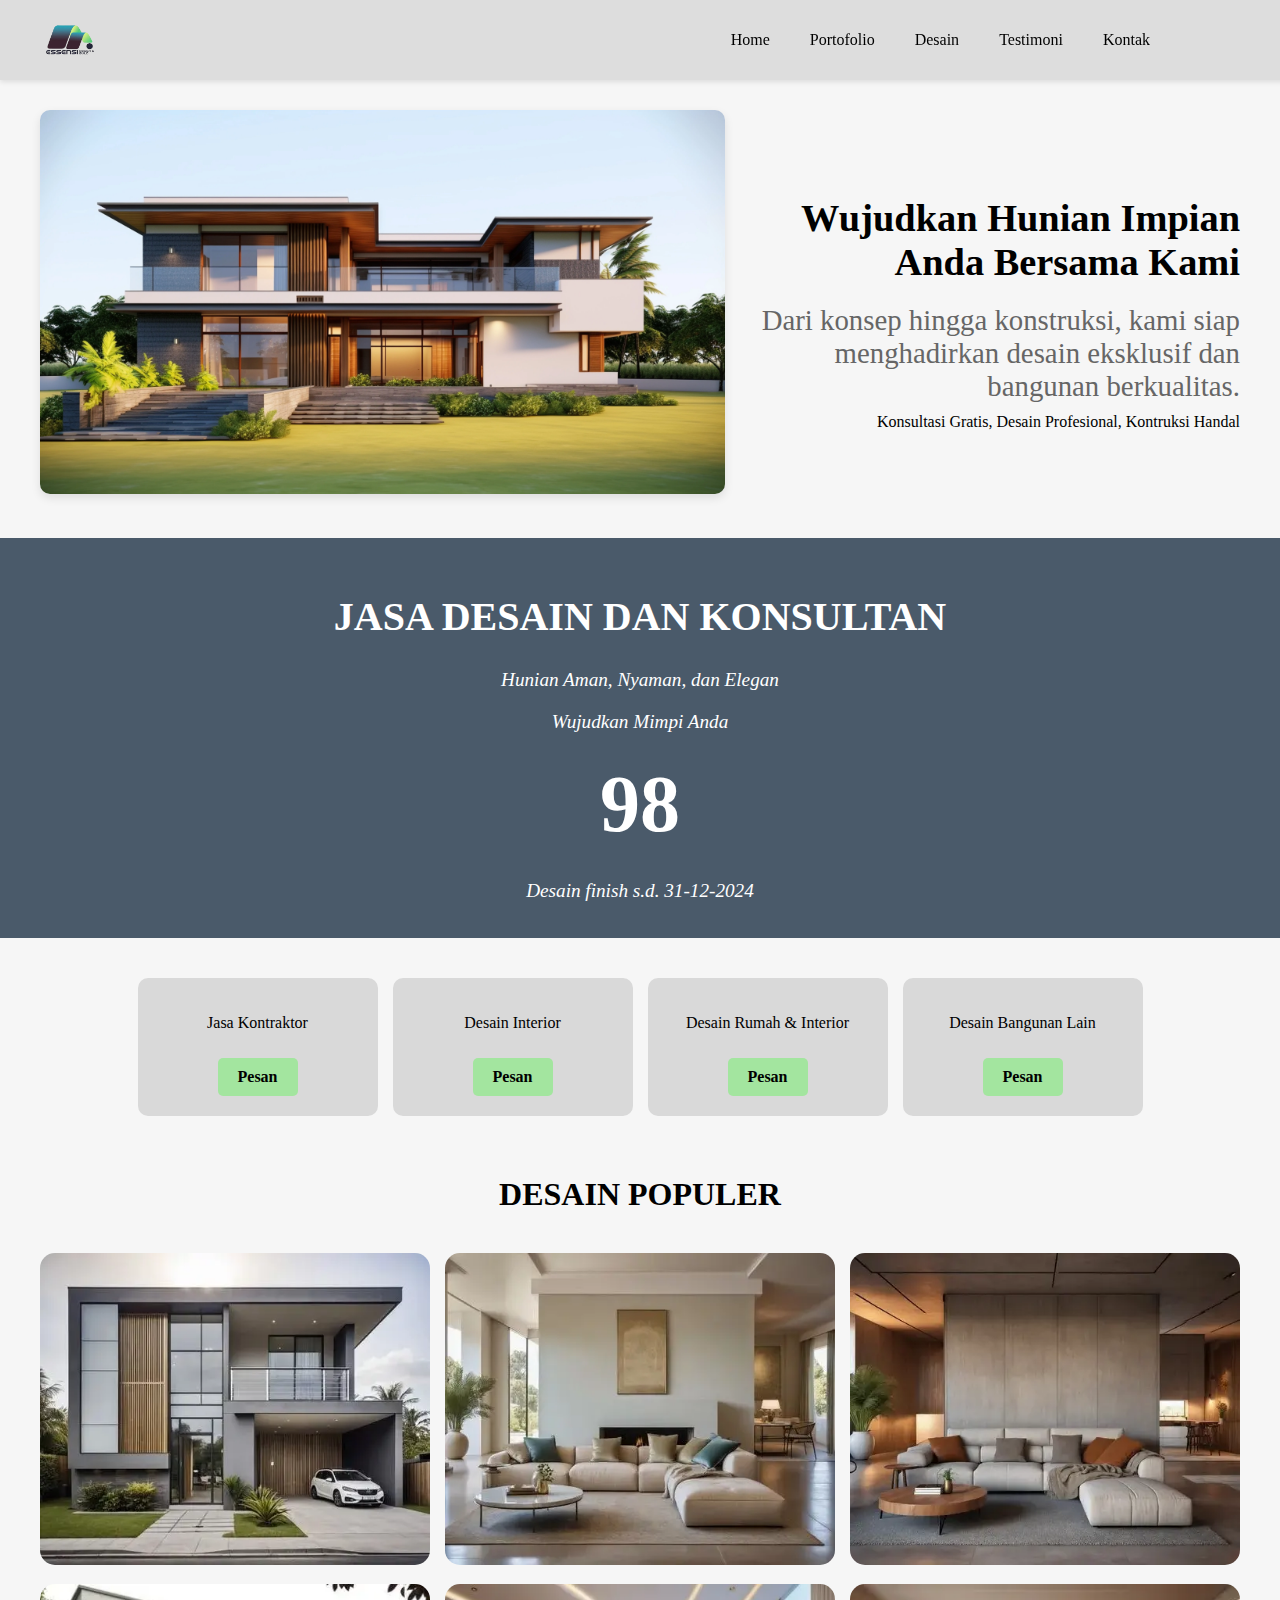
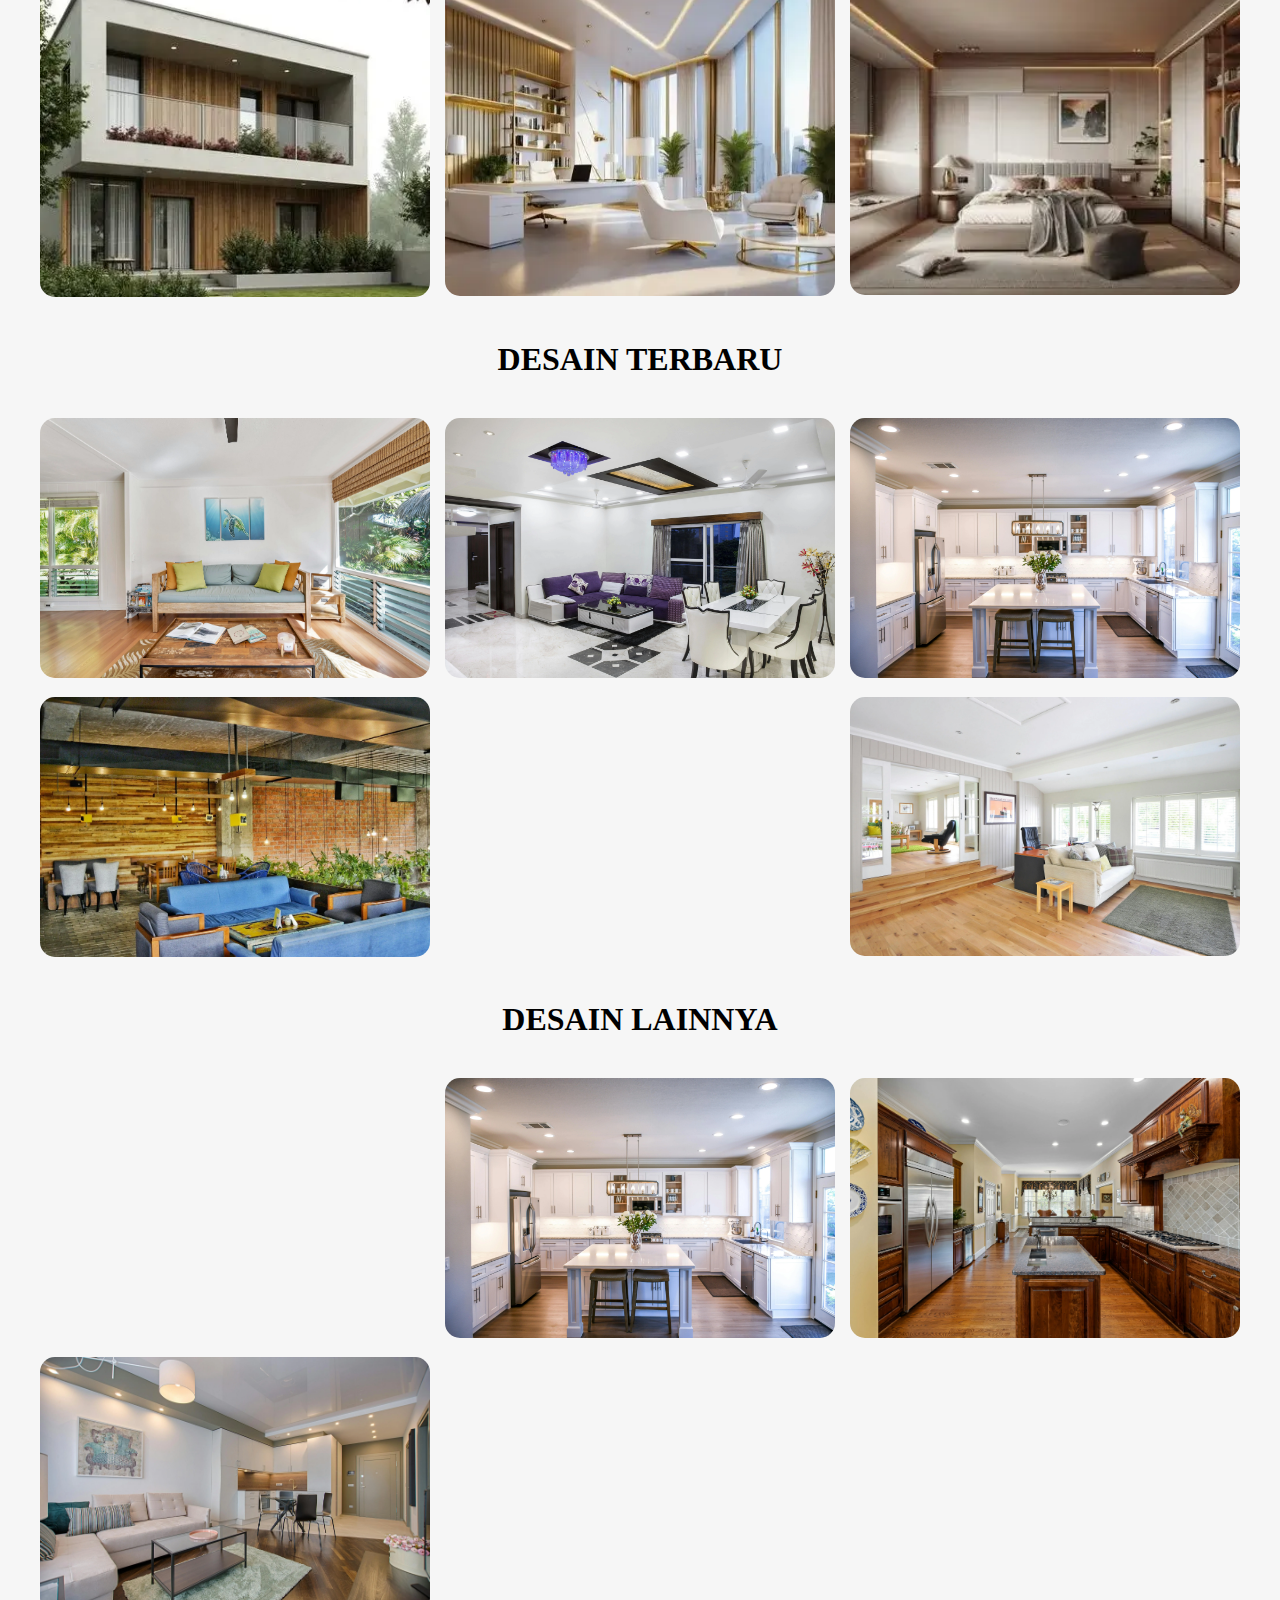
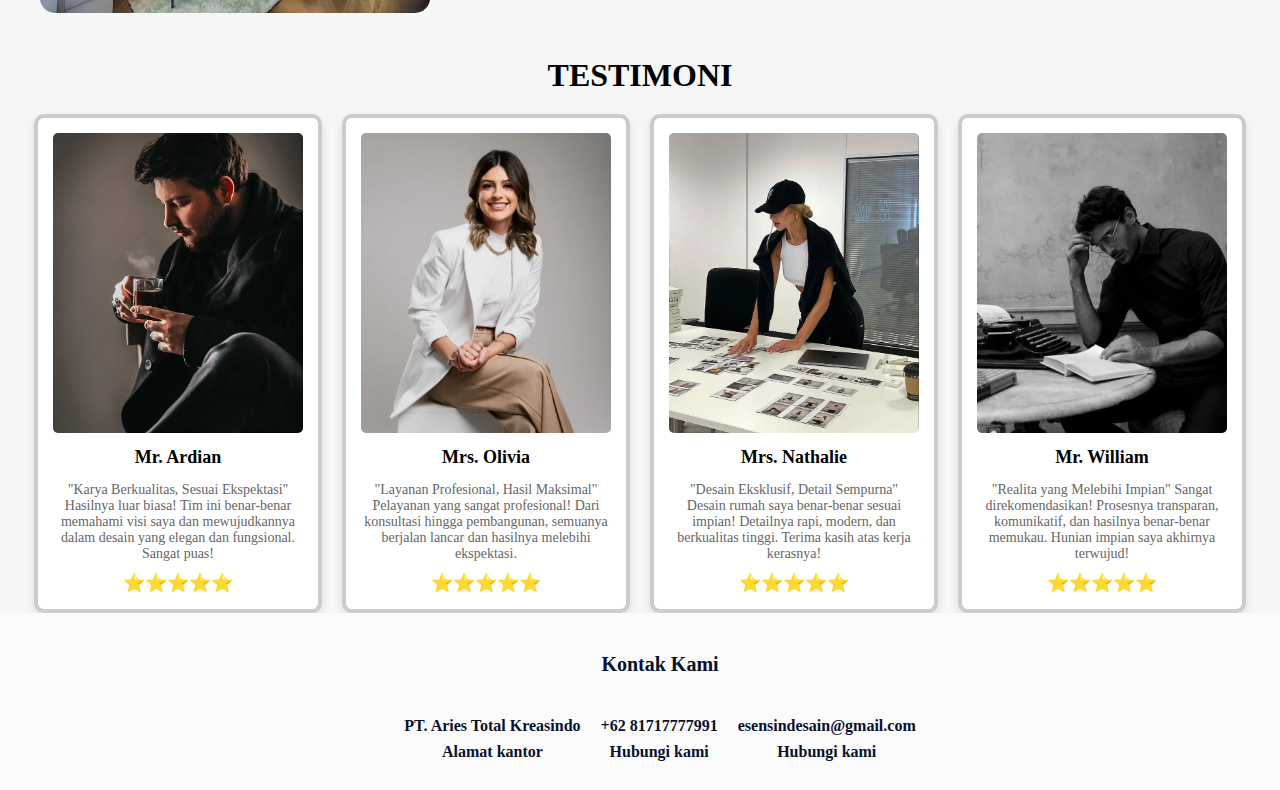
==== commit b4598399: "menambahkan no tlpn dan email kantor" ====
--- a/index.html
+++ b/index.html
@@ -508,16 +508,14 @@
         <div class="footer-item center">
           <i class="fas fa-phone"></i>
           <p>
-            <a href="tel:+6285344........."
-              >+62 81717777991 <br />Hubungi kami</a
-            >
+            <a href="tel:+6281717777991">+62 81717777991 <br />Hubungi kami</a>
           </p>
         </div>
         <div class="footer-item">
           <i class="fas fa-envelope"></i>
           <p>
-            <a href="mailto:Somasi@gmail.com"
-              >Email-Kantor@gmail.com <br />
+            <a href="esensindesain@gmail.com"
+              >esensindesain@gmail.com <br />
               Hubungi kami</a
             >
           </p>
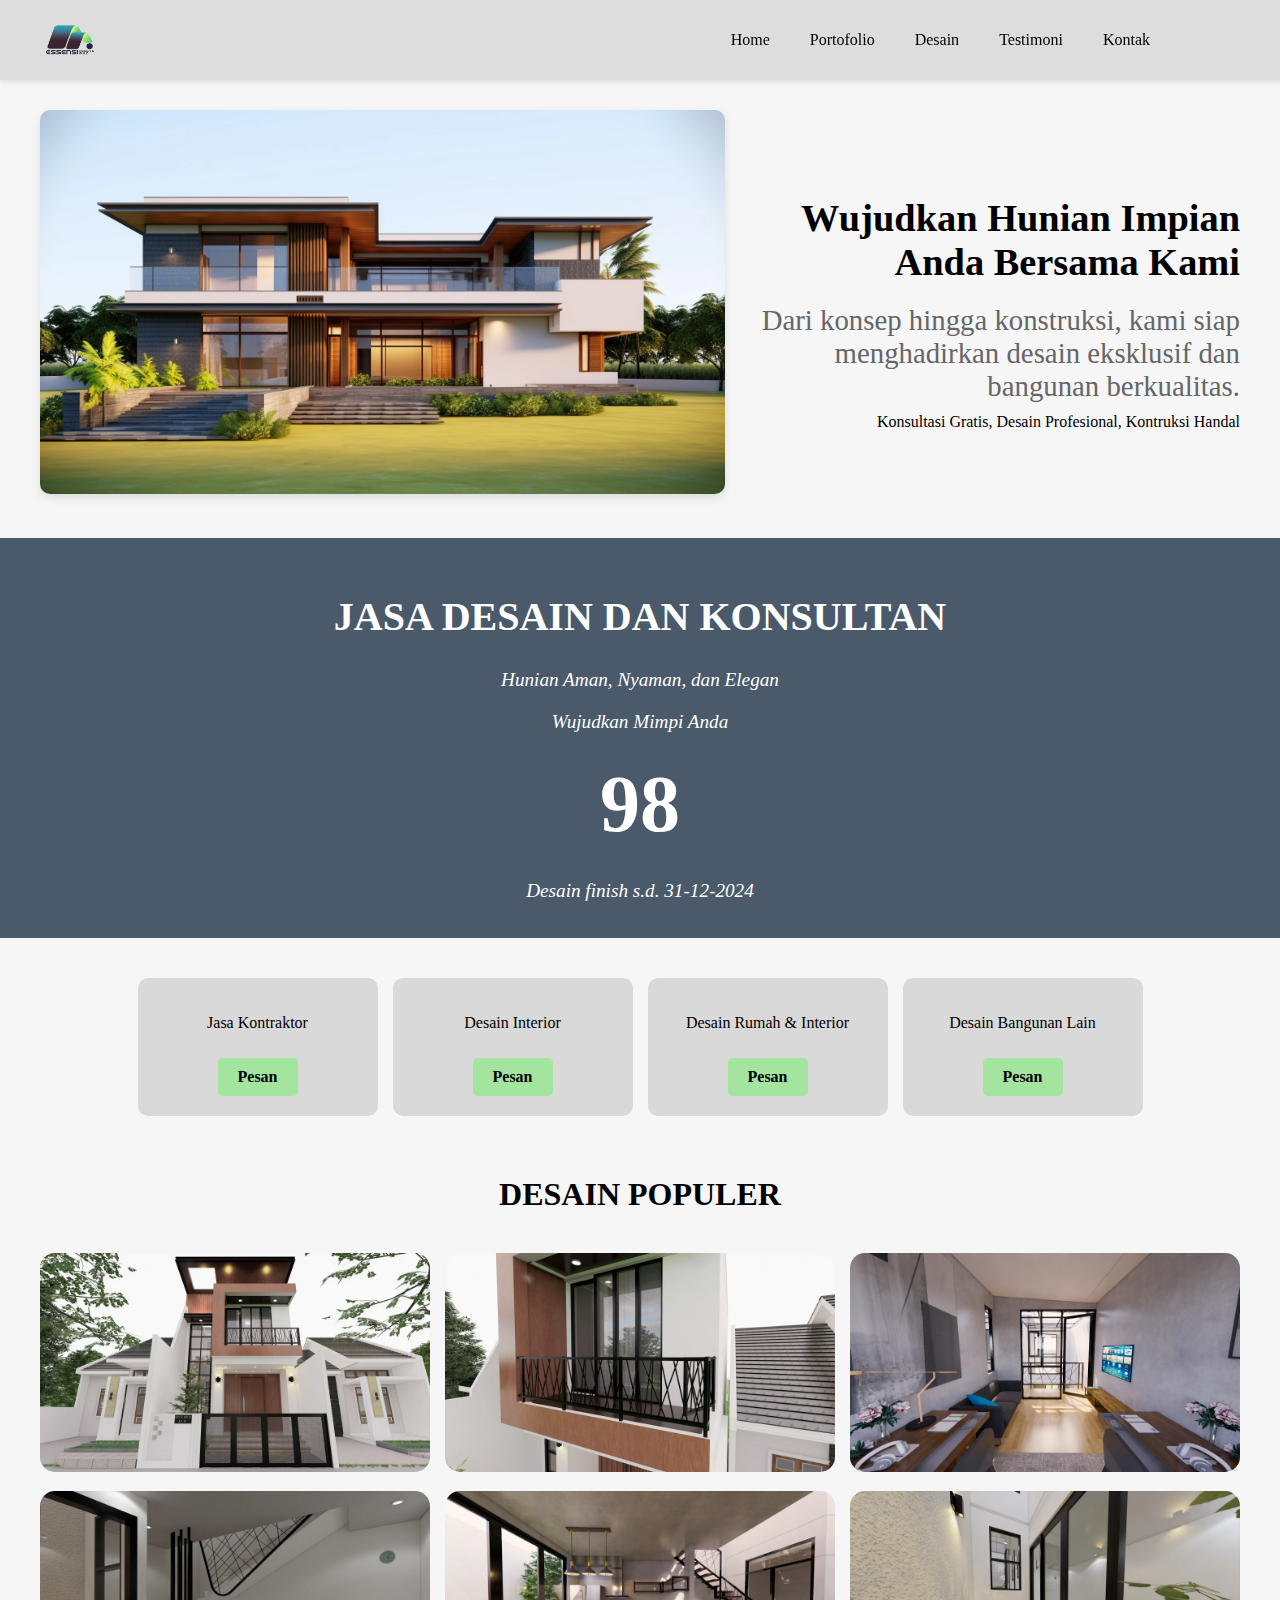
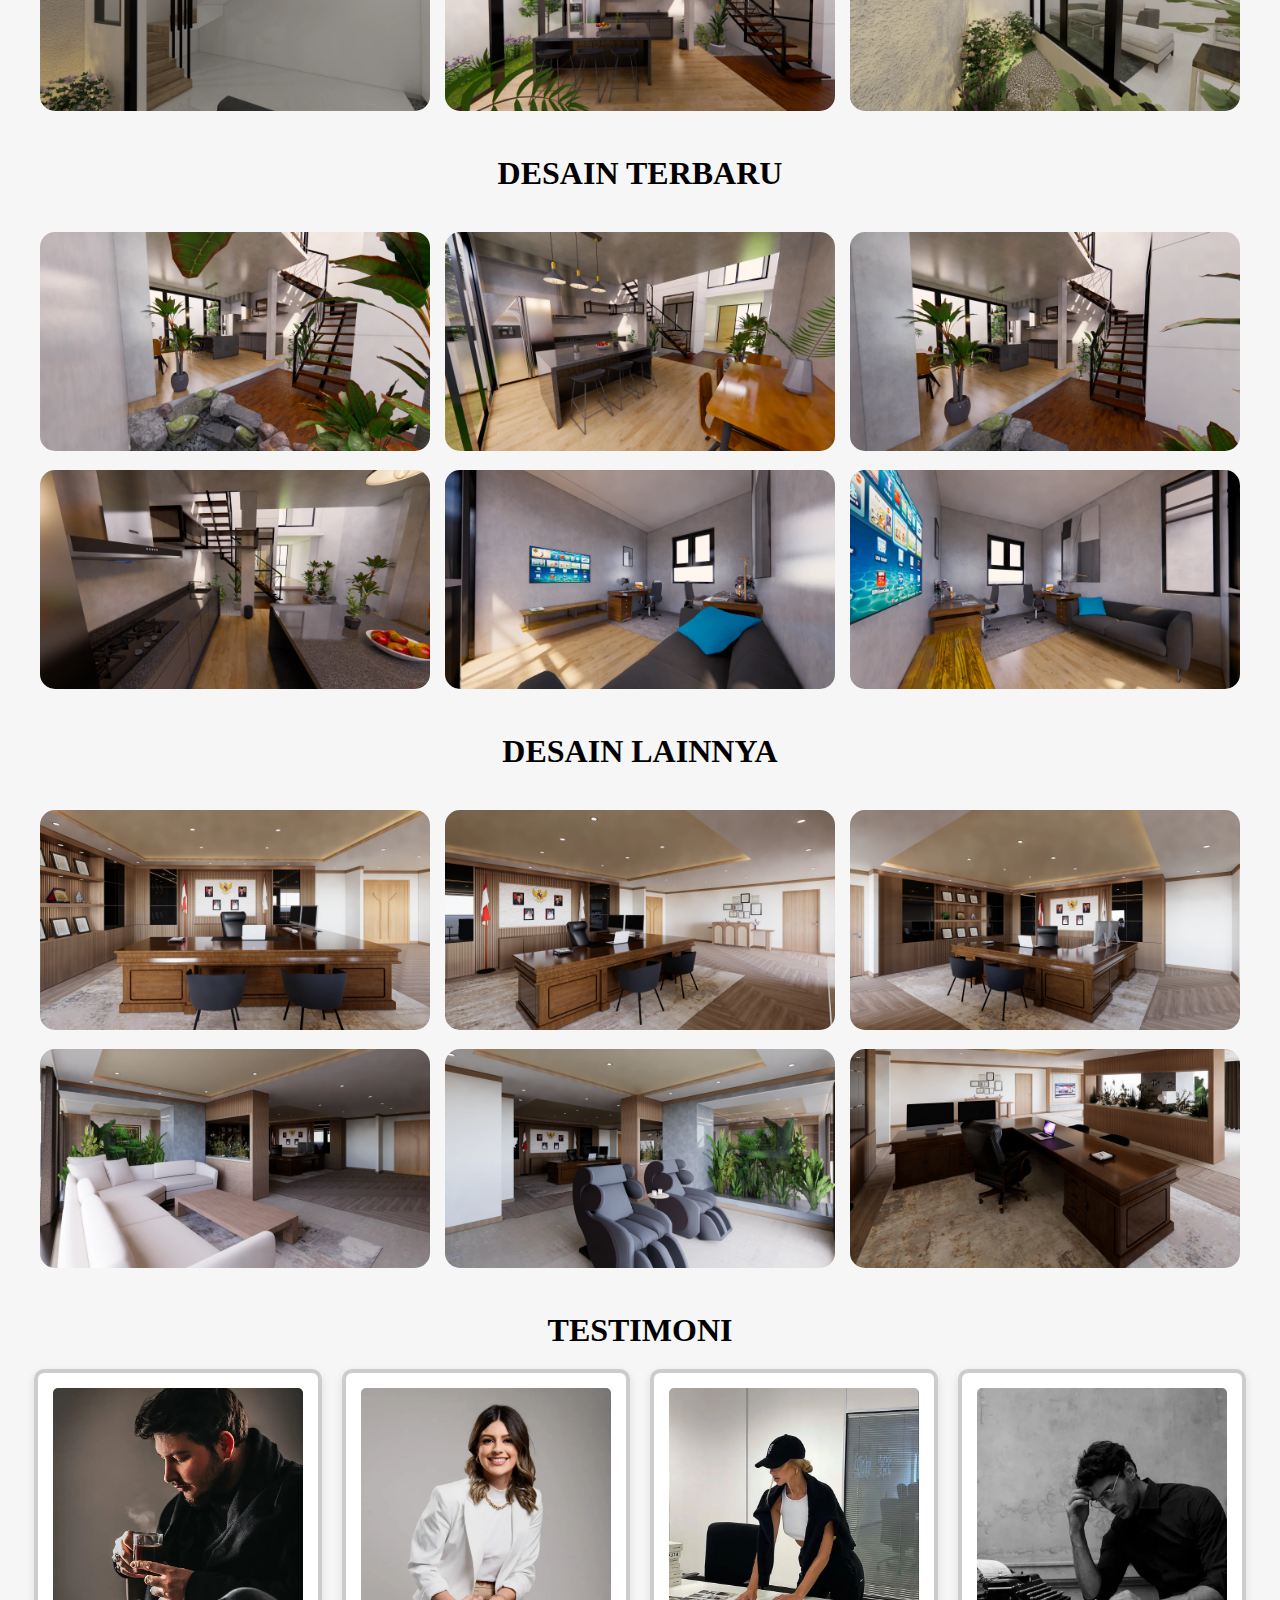
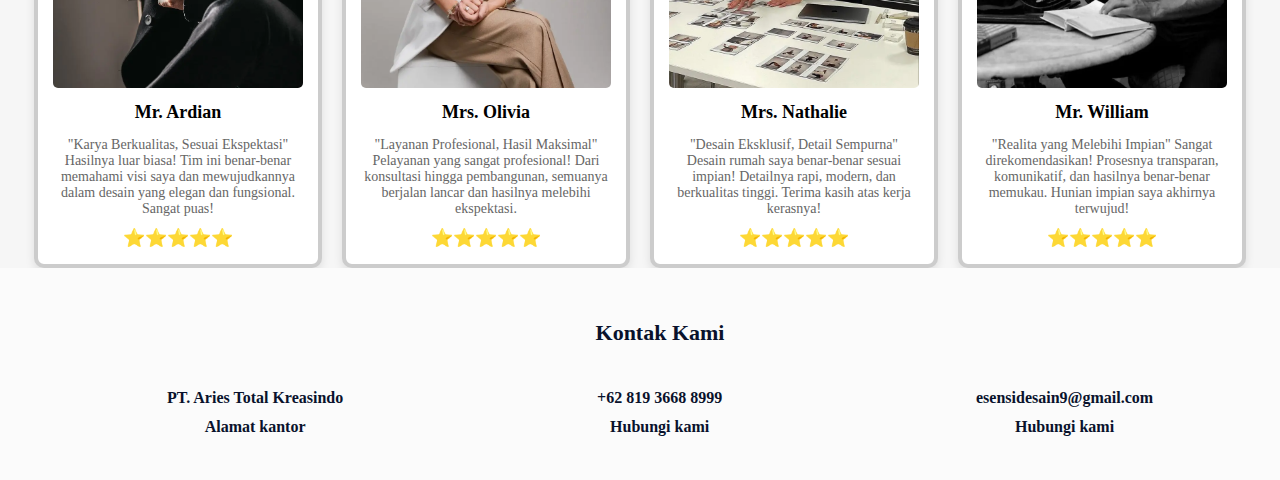
==== commit 3dbaaca2: "menambahkan No. tlpon kantor" ====
--- a/index.html
+++ b/index.html
@@ -63,6 +63,7 @@
     <link rel="icon" href="image/LOGO4.webp" type="image/x-icon" />
     <!-- Title -->
     <title>Esensi Desain</title>
+    <link rel="icon" type="image/LOGO4.webp" href="favicon.ico" />
   </head>
   <body>
     <!-- Header -->
@@ -508,14 +509,14 @@
         <div class="footer-item center">
           <i class="fas fa-phone"></i>
           <p>
-            <a href="tel:+6281717777991">+62 81717777991 <br />Hubungi kami</a>
+            <a href="tel:+6281717777991">+62 819 3668 8999<br />Hubungi kami</a>
           </p>
         </div>
         <div class="footer-item">
           <i class="fas fa-envelope"></i>
           <p>
-            <a href="esensindesain@gmail.com"
-              >esensindesain@gmail.com <br />
+            <a href="mailto:esensindesain@gmail.com"
+              >esensidesain9@gmail.com <br />
               Hubungi kami</a
             >
           </p>
--- a/style.css
+++ b/style.css
@@ -395,56 +395,58 @@
   margin-bottom: 15px;
 }
 
-/* Foater  */
-/* Footer styling */
 .footer {
   background-color: #fbfbfb;
   color: #09122c;
   text-align: center;
-  padding: 20px;
+  padding: 30px 20px;
   font-family: Georgia, "Times New Roman", Times, serif, sans-serif;
   width: 100%;
   position: relative;
 }
 
 .footer h3 {
-  margin-bottom: 15px;
-  font-size: 20px;
+  margin-bottom: 20px;
+  font-size: 22px;
   color: #09122c;
 }
 
+/* Kontainer Footer */
 .footer-container {
   display: flex;
   flex-wrap: wrap;
-  justify-content: center;
-  gap: 20px;
+  justify-content: space-around; /* Membuat jarak lebih merata */
+  gap: 40px; /* Memberi jarak antar elemen */
   max-width: 1200px;
   margin: 0 auto;
 }
 
+/* Item Footer */
 .footer-item {
   display: flex;
+  flex-direction: column;
   align-items: center;
-  gap: 12px;
-  flex-direction: column;
-  max-width: 250px;
-  text-align: center;
-}
+  max-width: 300px;
+  text-align: center;
+}
+
 .footer-item p {
-  margin: 5px 0; /* Memberi Jarak Antara Paragraf */
-  line-height: 1.6; /* spasi antara baris agar lebih nyaman dibaca */
+  margin: 8px 0; /* Memberi jarak antar paragraf */
+  line-height: 1.8; /* Membuat teks lebih mudah dibaca */
+  font-size: 16px;
 }
 
 .footer-item i {
-  font-size: 24px;
+  font-size: 26px;
   color: #09122c;
-  margin-top: 5px; /* Jarak ikon dengan Teks */
+  margin-bottom: 10px;
 }
 
 .footer-item a {
   color: #09122c;
   text-decoration: none;
   font-weight: bold;
+  margin-top: 5px;
 }
 
 .footer-item a:hover {
@@ -456,20 +458,30 @@
   .footer-container {
     flex-direction: column;
     align-items: center;
-  }
+    gap: 20px;
+  }
+
+  .footer h3 {
+    font-size: 20px;
+    margin-bottom: 15px;
+  }
+
   .footer-item {
     max-width: 100%;
-  }
-  .footer h3 {
-    font-size: 18px;
-    margin-bottom: 10px; /* jarak judul dengan Kontak */
-  }
+    padding: 10px 0;
+  }
+
   .footer-item i {
-    font-size: 20px;
-    margin-bottom: 3px;
-  }
+    font-size: 22px;
+    margin-bottom: 5px;
+  }
+
   .footer-item p {
     font-size: 14px;
-    margin: 3px 0;
-  }
-}
+    margin: 5px 0;
+  }
+
+  .footer-item a {
+    font-size: 14px;
+  }
+}
